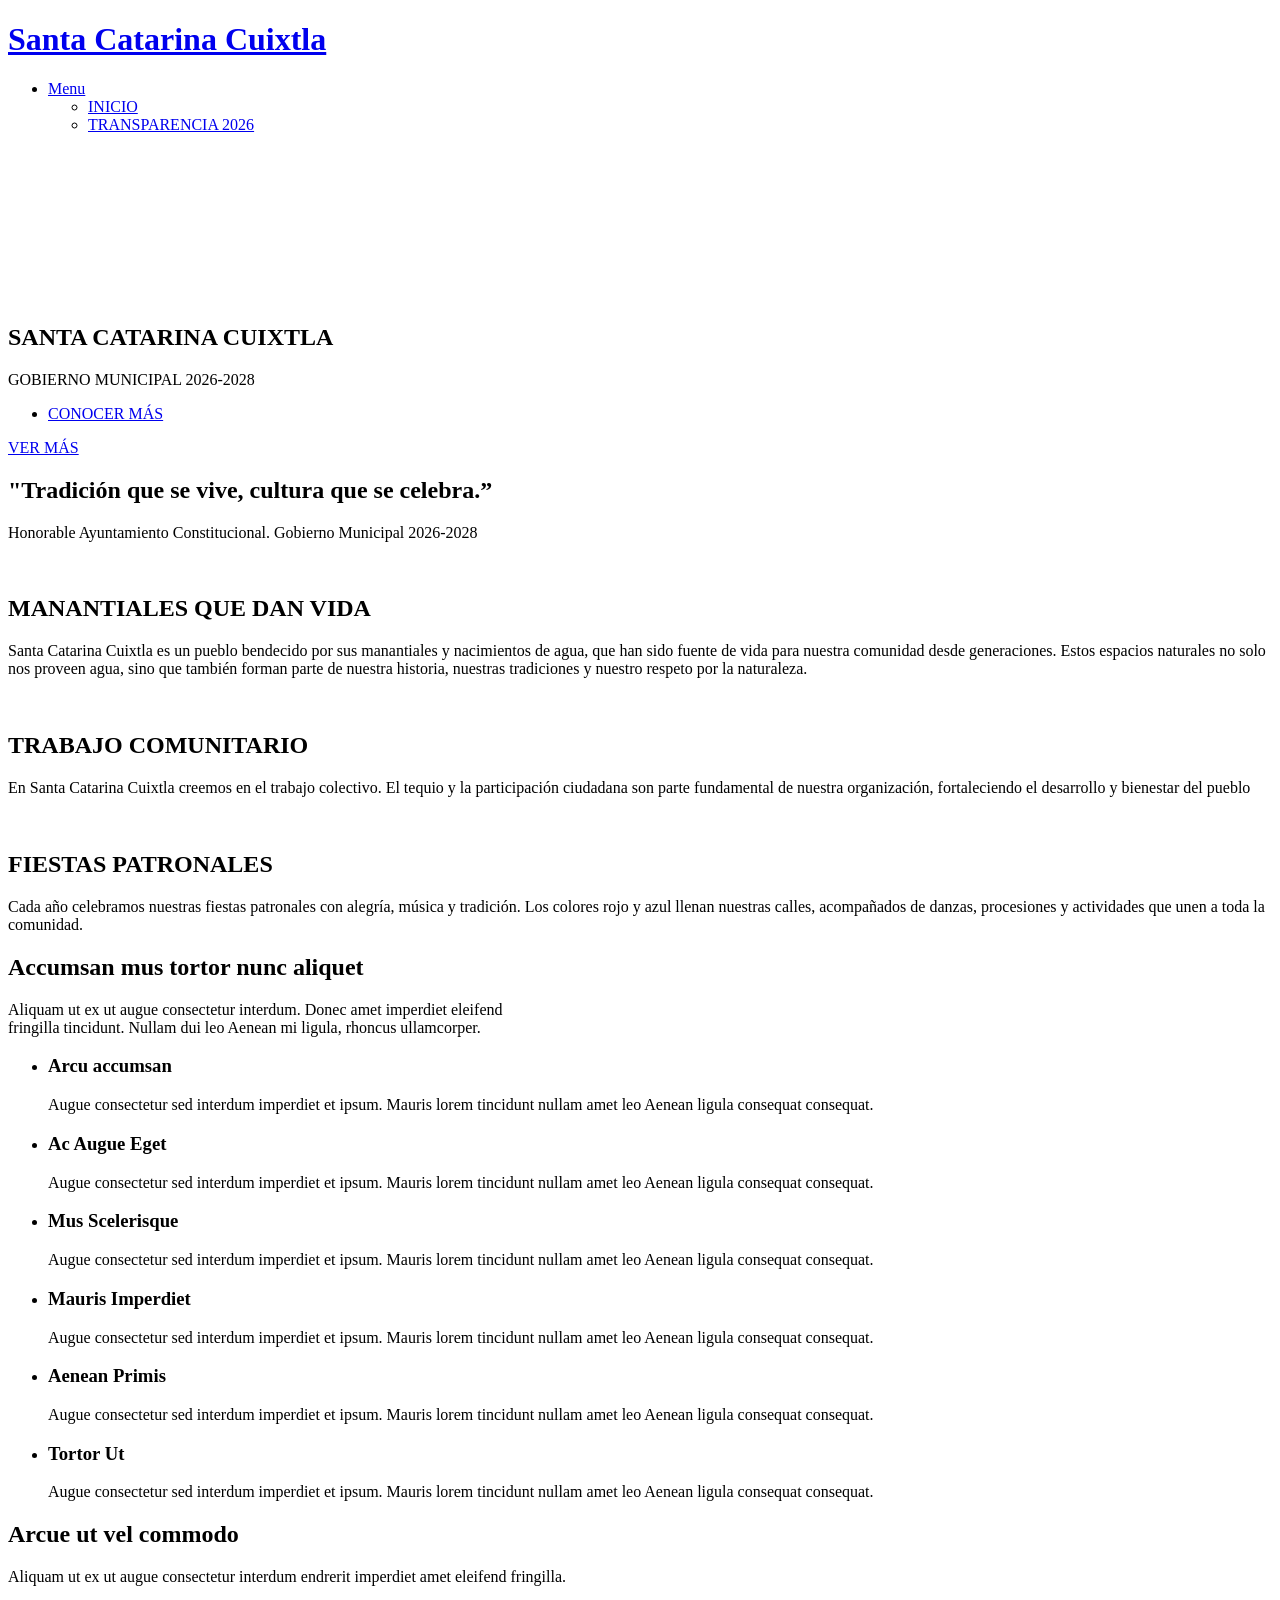
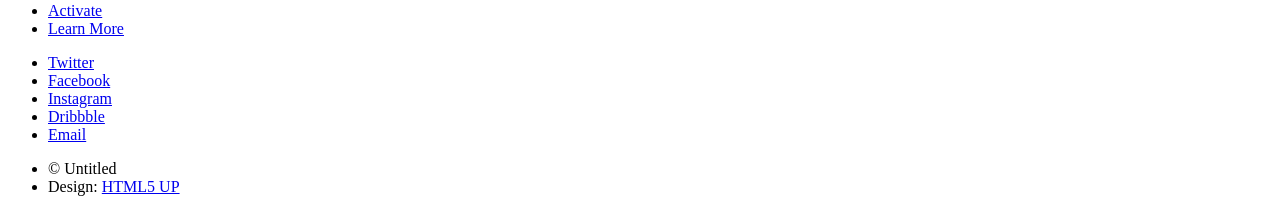
==== index.html @ d54abf78 "Add files via upload" ====
<!DOCTYPE HTML>

<html>
	<head>
		<title>Santa Catarina Cuixtla 2026-2028</title>
		<meta charset="utf-8" />
		<meta name="viewport" content="width=device-width, initial-scale=1, user-scalable=no" />
		<link rel="stylesheet" href="assets/css/main.css" />
		<noscript><link rel="stylesheet" href="assets/css/noscript.css" /></noscript>
	</head>
	<body class="landing is-preload">

		<!-- Page Wrapper -->
			<div id="page-wrapper">

				<!-- Header -->
					<header id="header" class="alt">
						<h1><a href="index.html">Santa Catarina Cuixtla</a></h1>
						<nav id="nav">
							<ul>
								<li class="special">
									<a href="#menu" class="menuToggle"><span>Menu</span></a>
									<div id="menu">
										<ul>
											<li><a href="index.html">INICIO</a></li>
											<li><a href="transparencia.html">TRANSPARENCIA 2026</a></li>
										
										</ul>
									</div>
								</li>
							</ul>
						</nav>
					</header>
<section id="banner">

  <video id="banner-video"
         autoplay
         muted
         loop
         playsinline
         preload="auto"
         poster="images/banner-poster.jpg">
    <source src="assets/video/video.mp4" type="video/mp4">
  </video>

  <div class="inner">
    <h2>SANTA CATARINA CUIXTLA</h2>
    <p>GOBIERNO MUNICIPAL 2026-2028</p>
    <ul class="actions special">
      <li><a href="#one" class="button primary">CONOCER MÁS</a></li>
    </ul>
  </div>

  <a href="#one" class="more scrolly">VER MÁS</a>
</section>

				<!-- One -->
					<section id="one" class="wrapper style1 special">
						<div class="inner">
							<header >
								<h2>"Tradición que se vive, cultura que se celebra.”</h2>
								<p>Honorable Ayuntamiento Constitucional. Gobierno Municipal 2026-2028</p>
							</header>
						
						</div>
					</section>

				<!-- Two -->
					<section id="two" class="wrapper alt style2">
						<section class="spotlight">
							<div class="image"><img src="images/pic01.jpg" alt="" /></div><div class="content">
								<h2>MANANTIALES QUE DAN VIDA</h2>
								<p>Santa Catarina Cuixtla es un pueblo bendecido por sus manantiales y nacimientos de agua,
que han sido fuente de vida para nuestra comunidad desde generaciones. 
Estos espacios naturales no solo nos proveen agua, sino que también forman parte de nuestra
historia, nuestras tradiciones y nuestro respeto por la naturaleza.

</p>
							</div>
						</section>
						<section class="spotlight">
							<div class="image"><img src="images/pic02.jpg" alt="" /></div><div class="content">
								
								
								<h2>TRABAJO COMUNITARIO</h2>
								<p>	En Santa Catarina Cuixtla creemos en el trabajo colectivo. 
					El tequio y la participación ciudadana son parte fundamental 
					de nuestra organización, fortaleciendo el desarrollo y bienestar del pueblo</p>
							</div>
						</section>
						<section class="spotlight">
							<div class="image"><img src="images/pic03.jpg" alt="" /></div><div class="content">
										<h2>FIESTAS PATRONALES</h2>
								<p> Cada año celebramos nuestras fiestas patronales con alegría, música y tradición. 
Los colores rojo y azul llenan nuestras calles, acompañados de danzas, 
procesiones y actividades que unen a toda la comunidad.</p>
							</div>							
								
							</div>
						</section>
					</section>

				<!-- Three -->
					<section id="three" class="wrapper style3 special">
						<div class="inner">
							<header class="major">
								<h2>Accumsan mus tortor nunc aliquet</h2>
								<p>Aliquam ut ex ut augue consectetur interdum. Donec amet imperdiet eleifend<br />
								fringilla tincidunt. Nullam dui leo Aenean mi ligula, rhoncus ullamcorper.</p>
							</header>
							<ul class="features">
								<li class="icon fa-paper-plane">
									<h3>Arcu accumsan</h3>
									<p>Augue consectetur sed interdum imperdiet et ipsum. Mauris lorem tincidunt nullam amet leo Aenean ligula consequat consequat.</p>
								</li>
								<li class="icon solid fa-laptop">
									<h3>Ac Augue Eget</h3>
									<p>Augue consectetur sed interdum imperdiet et ipsum. Mauris lorem tincidunt nullam amet leo Aenean ligula consequat consequat.</p>
								</li>
								<li class="icon solid fa-code">
									<h3>Mus Scelerisque</h3>
									<p>Augue consectetur sed interdum imperdiet et ipsum. Mauris lorem tincidunt nullam amet leo Aenean ligula consequat consequat.</p>
								</li>
								<li class="icon solid fa-headphones-alt">
									<h3>Mauris Imperdiet</h3>
									<p>Augue consectetur sed interdum imperdiet et ipsum. Mauris lorem tincidunt nullam amet leo Aenean ligula consequat consequat.</p>
								</li>
								<li class="icon fa-heart">
									<h3>Aenean Primis</h3>
									<p>Augue consectetur sed interdum imperdiet et ipsum. Mauris lorem tincidunt nullam amet leo Aenean ligula consequat consequat.</p>
								</li>
								<li class="icon fa-flag">
									<h3>Tortor Ut</h3>
									<p>Augue consectetur sed interdum imperdiet et ipsum. Mauris lorem tincidunt nullam amet leo Aenean ligula consequat consequat.</p>
								</li>
							</ul>
						</div>
					</section>

				<!-- CTA -->
					<section id="cta" class="wrapper style4">
						<div class="inner">
							<header>
								<h2>Arcue ut vel commodo</h2>
								<p>Aliquam ut ex ut augue consectetur interdum endrerit imperdiet amet eleifend fringilla.</p>
							</header>
							<ul class="actions stacked">
								<li><a href="#" class="button fit primary">Activate</a></li>
								<li><a href="#" class="button fit">Learn More</a></li>
							</ul>
						</div>
					</section>

				<!-- Footer -->
					<footer id="footer">
						<ul class="icons">
							<li><a href="#" class="icon brands fa-twitter"><span class="label">Twitter</span></a></li>
							<li><a href="#" class="icon brands fa-facebook-f"><span class="label">Facebook</span></a></li>
							<li><a href="#" class="icon brands fa-instagram"><span class="label">Instagram</span></a></li>
							<li><a href="#" class="icon brands fa-dribbble"><span class="label">Dribbble</span></a></li>
							<li><a href="#" class="icon solid fa-envelope"><span class="label">Email</span></a></li>
						</ul>
						<ul class="copyright">
							<li>&copy; Untitled</li><li>Design: <a href="http://html5up.net">HTML5 UP</a></li>
						</ul>
					</footer>

			</div>

		<!-- Scripts -->
			<script src="assets/js/jquery.min.js"></script>
			<script src="assets/js/jquery.scrollex.min.js"></script>
			<script src="assets/js/jquery.scrolly.min.js"></script>
			<script src="assets/js/browser.min.js"></script>
			<script src="assets/js/breakpoints.min.js"></script>
			<script src="assets/js/util.js"></script>
			<script src="assets/js/main.js"></script>
<script>
  window.addEventListener("load", function () {
    const v = document.getElementById("banner-video");
    if (!v) return;
    v.muted = true; // asegura autoplay
    const p = v.play();
    if (p && typeof p.catch === "function") p.catch(() => {});
  });
</script>
	</body>
</html>
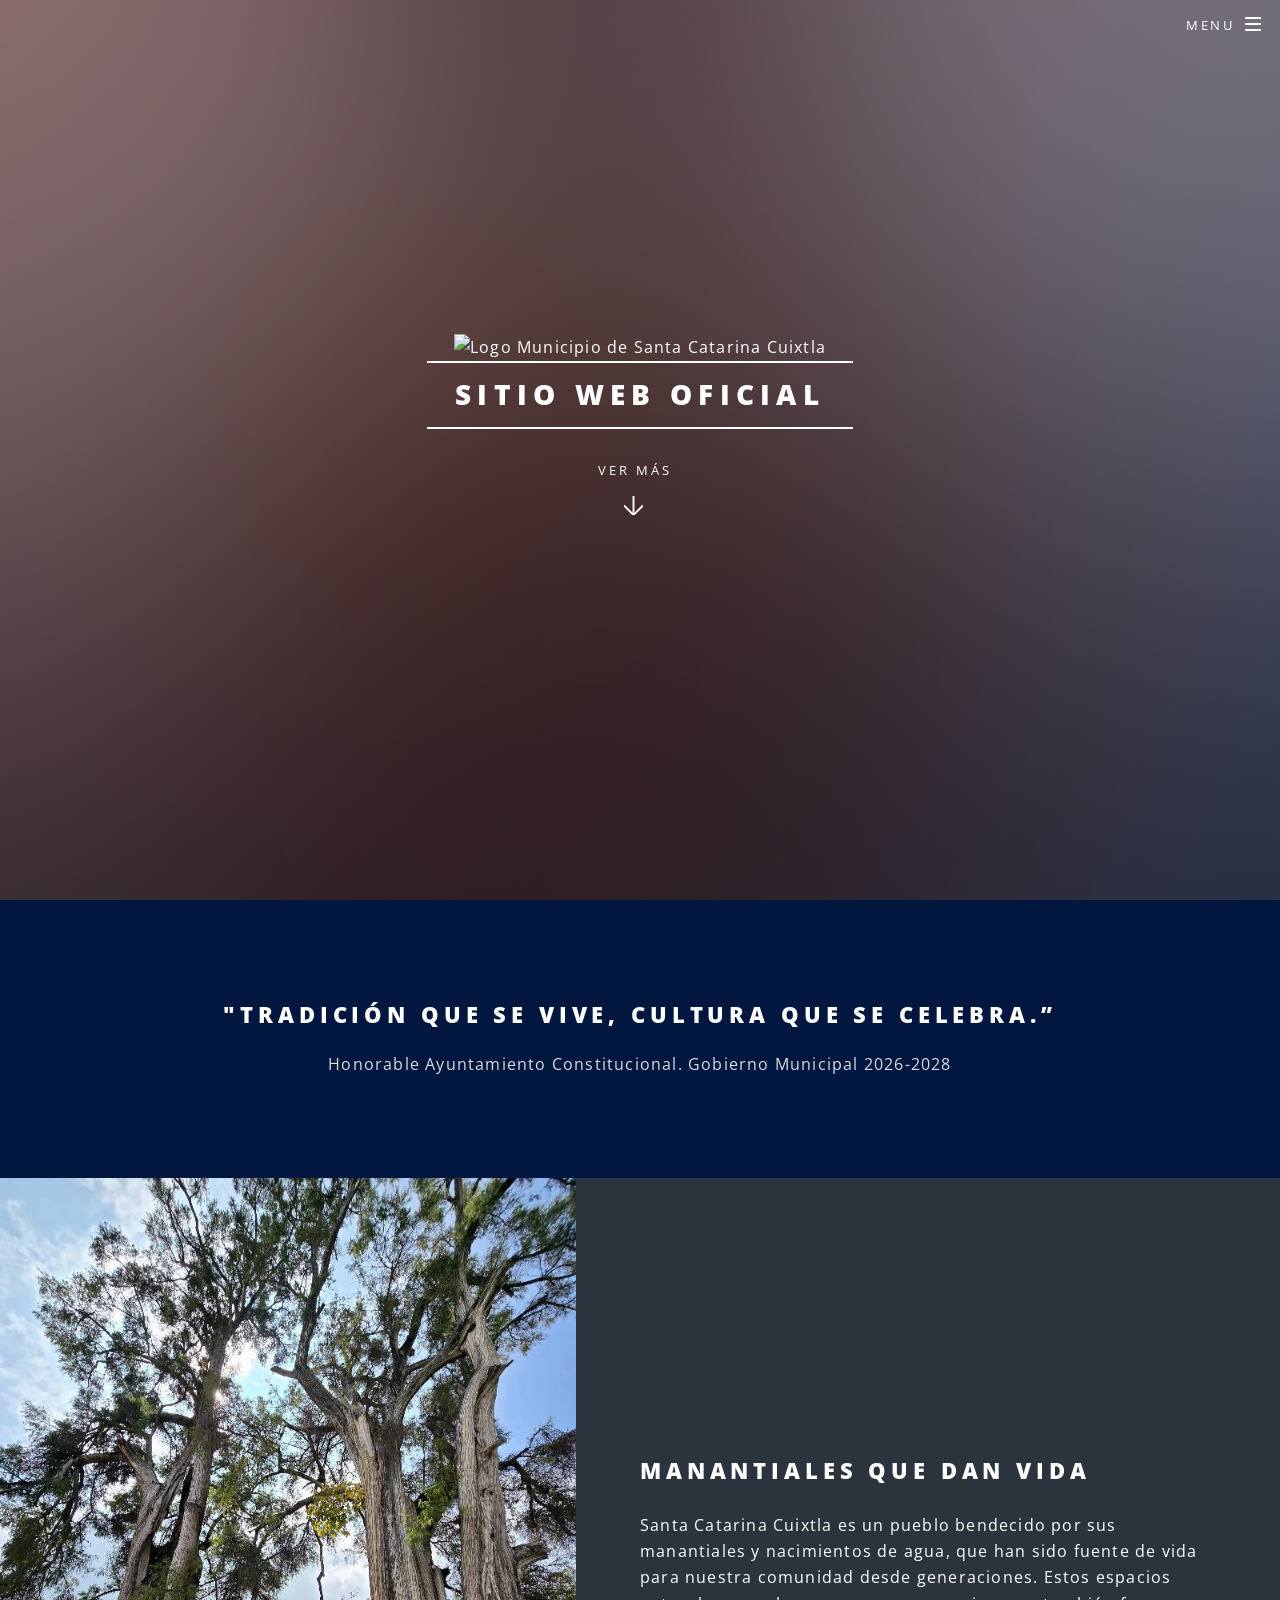
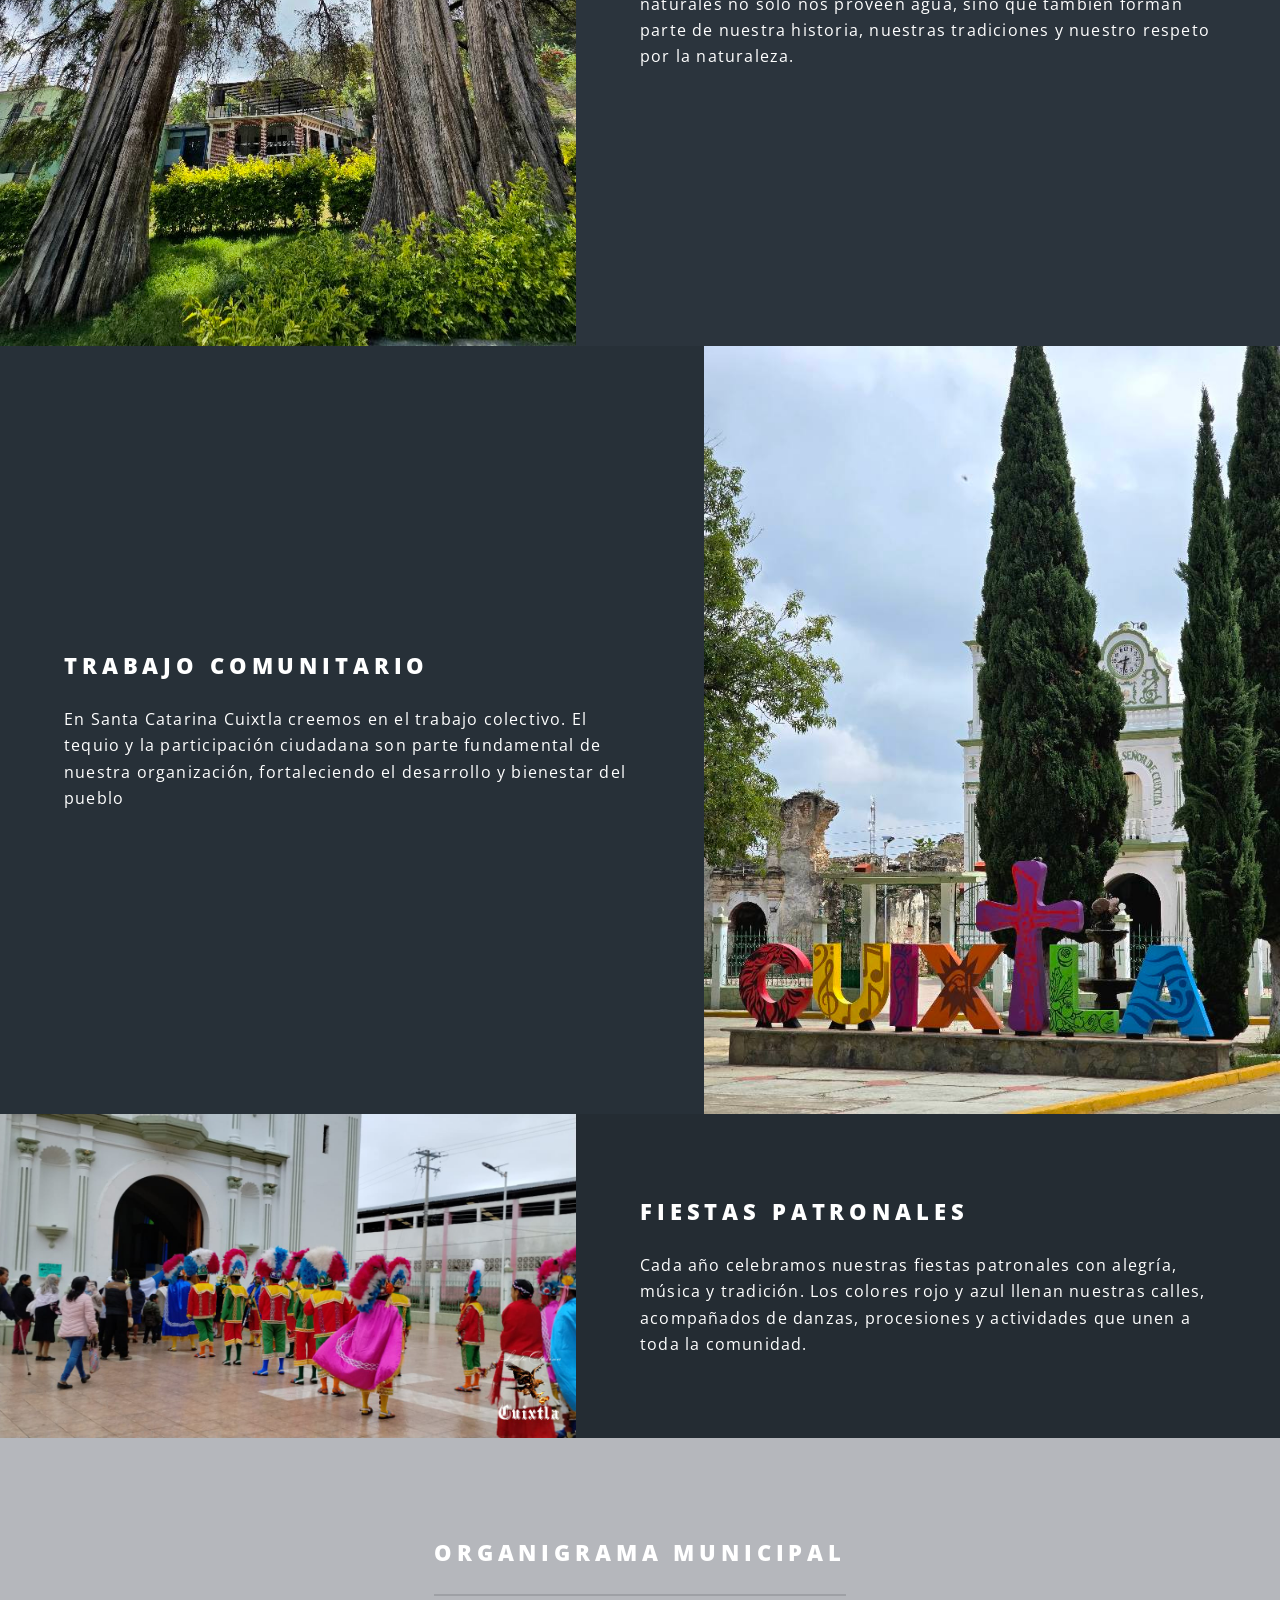
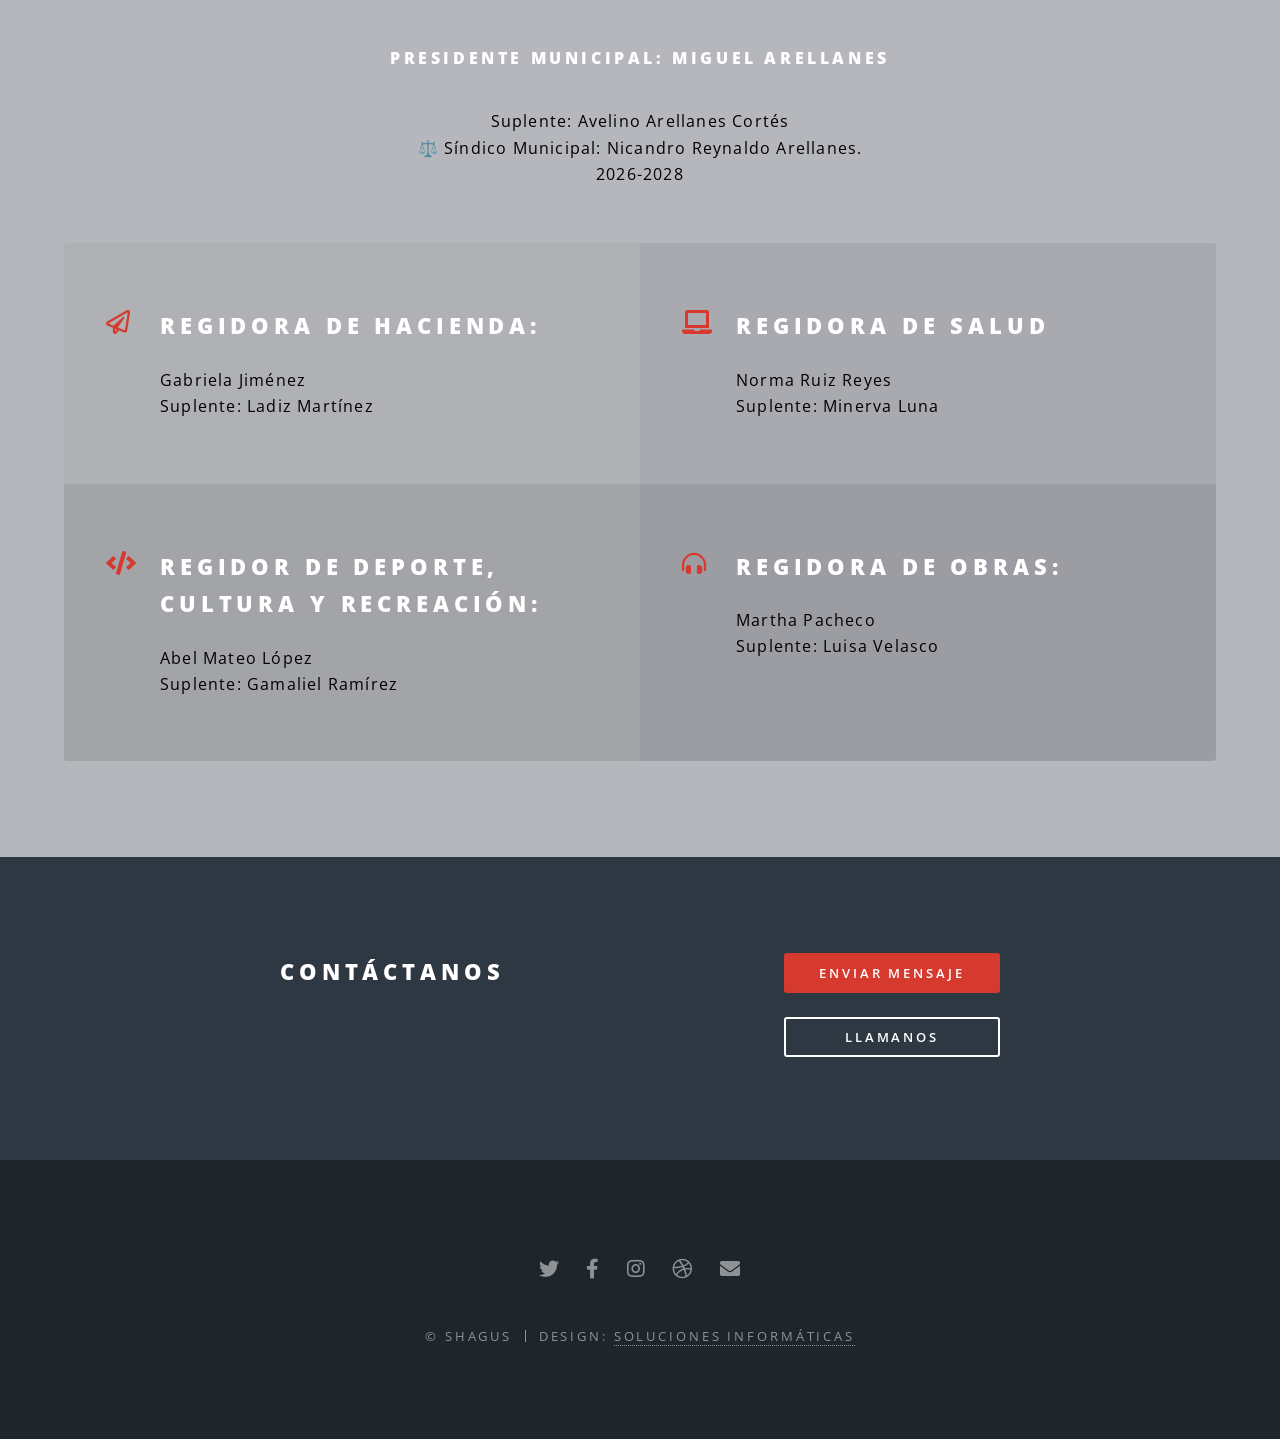
==== commit c030cfaa: "ultimate" ====
--- a/index.html
+++ b/index.html
@@ -43,13 +43,23 @@
     <source src="assets/video/video.mp4" type="video/mp4">
   </video>
 
-  <div class="inner">
-    <h2>SANTA CATARINA CUIXTLA</h2>
-    <p>GOBIERNO MUNICIPAL 2026-2028</p>
+<div class="inner">
+
+  <!-- LOGO -->
+  <div class="logo-container">
+    <img src="images/logopro.png" alt="Logo Municipio de Santa Catarina Cuixtla" class="logo-municipio">
+  </div>
+  <h2>SITIO WEB OFICIAL</h2>
+<!-- <h2>SANTA CATARINA CUIXTLA</h2>
+  <p>GOBIERNO MUNICIPAL 2026-2028</p>
     <ul class="actions special">
-      <li><a href="#one" class="button primary">CONOCER MÁS</a></li>
-    </ul>
-  </div>
+    <li><a href="#one" class="button primary">CONOCER MÁS</a></li>
+  </ul>
+-->
+ 
+
+
+</div>
 
   <a href="#one" class="more scrolly">VER MÁS</a>
 </section>
@@ -104,35 +114,40 @@
 					<section id="three" class="wrapper style3 special">
 						<div class="inner">
 							<header class="major">
-								<h2>Accumsan mus tortor nunc aliquet</h2>
-								<p>Aliquam ut ex ut augue consectetur interdum. Donec amet imperdiet eleifend<br />
-								fringilla tincidunt. Nullam dui leo Aenean mi ligula, rhoncus ullamcorper.</p>
+								<h2>ORGANIGRAMA MUNICIPAL</h2>
+							<p style="color: black;">
+						<h1>Presidente Municipal: Miguel Arellanes</h1>
+						<br>Suplente: Avelino Arellanes Cortés
+						<br>⚖️ Síndico Municipal: Nicandro Reynaldo Arellanes.
+						<br>2026-2028
+						</p>
 							</header>
 							<ul class="features">
 								<li class="icon fa-paper-plane">
-									<h3>Arcu accumsan</h3>
-									<p>Augue consectetur sed interdum imperdiet et ipsum. Mauris lorem tincidunt nullam amet leo Aenean ligula consequat consequat.</p>
+									<h2>Regidora de Hacienda:</h2>
+									<p> Gabriela Jiménez <br>
+										Suplente: Ladiz Martínez
+									</p>
 								</li>
 								<li class="icon solid fa-laptop">
-									<h3>Ac Augue Eget</h3>
-									<p>Augue consectetur sed interdum imperdiet et ipsum. Mauris lorem tincidunt nullam amet leo Aenean ligula consequat consequat.</p>
+									<h2>Regidora de Salud</h2>
+									<p>  Norma Ruiz Reyes<br>
+									 	 Suplente: Minerva Luna
+									</p>
 								</li>
 								<li class="icon solid fa-code">
-									<h3>Mus Scelerisque</h3>
-									<p>Augue consectetur sed interdum imperdiet et ipsum. Mauris lorem tincidunt nullam amet leo Aenean ligula consequat consequat.</p>
+									<h2>Regidor de Deporte, Cultura y Recreación:</h2>
+									<p> Abel Mateo López<br>
+										Suplente: Gamaliel Ramírez
+									</p>
 								</li>
 								<li class="icon solid fa-headphones-alt">
-									<h3>Mauris Imperdiet</h3>
-									<p>Augue consectetur sed interdum imperdiet et ipsum. Mauris lorem tincidunt nullam amet leo Aenean ligula consequat consequat.</p>
-								</li>
-								<li class="icon fa-heart">
-									<h3>Aenean Primis</h3>
-									<p>Augue consectetur sed interdum imperdiet et ipsum. Mauris lorem tincidunt nullam amet leo Aenean ligula consequat consequat.</p>
-								</li>
-								<li class="icon fa-flag">
-									<h3>Tortor Ut</h3>
-									<p>Augue consectetur sed interdum imperdiet et ipsum. Mauris lorem tincidunt nullam amet leo Aenean ligula consequat consequat.</p>
-								</li>
+									<h2> Regidora de Obras: </h2>
+									<p>Martha Pacheco<br>
+										Suplente: Luisa Velasco
+									</p>
+								</li>
+								
 							</ul>
 						</div>
 					</section>
@@ -141,12 +156,12 @@
 					<section id="cta" class="wrapper style4">
 						<div class="inner">
 							<header>
-								<h2>Arcue ut vel commodo</h2>
-								<p>Aliquam ut ex ut augue consectetur interdum endrerit imperdiet amet eleifend fringilla.</p>
+								<h2>CONTÁCTANOS</h2>
+							
 							</header>
 							<ul class="actions stacked">
-								<li><a href="#" class="button fit primary">Activate</a></li>
-								<li><a href="#" class="button fit">Learn More</a></li>
+								<li><a href="#" class="button fit primary">Enviar mensaje</a></li>
+								<li><a href="#" class="button fit">Llamanos</a></li>
 							</ul>
 						</div>
 					</section>
@@ -161,7 +176,7 @@
 							<li><a href="#" class="icon solid fa-envelope"><span class="label">Email</span></a></li>
 						</ul>
 						<ul class="copyright">
-							<li>&copy; Untitled</li><li>Design: <a href="http://html5up.net">HTML5 UP</a></li>
+							<li>&copy; SHAGUS</li><li>Design: <a href=""> Soluciones Informáticas</a></li>
 						</ul>
 					</footer>
 
--- a/assets/css/main.css
+++ b/assets/css/main.css
@@ -0,0 +1,4160 @@
+@import url(fontawesome-all.min.css);
+@import url("https://fonts.googleapis.com/css?family=Open+Sans:400,400italic,600,600italic,800,800italic");
+
+/*
+	Spectral by HTML5 UP
+	html5up.net | @ajlkn
+	Free for personal and commercial use under the CCA 3.0 license (html5up.net/license)
+*/
+
+html, body, div, span, applet, object,
+iframe, h1, h2, h3, h4, h5, h6, p, blockquote,
+pre, a, abbr, acronym, address, big, cite,
+code, del, dfn, em, img, ins, kbd, q, s, samp,
+small, strike, strong, sub, sup, tt, var, b,
+u, i, center, dl, dt, dd, ol, ul, li, fieldset,
+form, label, legend, table, caption, tbody,
+tfoot, thead, tr, th, td, article, aside,
+canvas, details, embed, figure, figcaption,
+footer, header, hgroup, menu, nav, output, ruby,
+section, summary, time, mark, audio, video {
+	margin: 0;
+	padding: 0;
+	border: 0;
+	font-size: 100%;
+	font: inherit;
+	vertical-align: baseline;}
+
+article, aside, details, figcaption, figure,
+footer, header, hgroup, menu, nav, section {
+	display: block;}
+
+body {
+	line-height: 1;
+}
+
+ol, ul {
+	list-style: none;
+}
+
+blockquote, q {
+	quotes: none;
+}
+
+	blockquote:before, blockquote:after, q:before, q:after {
+		content: '';
+		content: none;
+	}
+
+table {
+	border-collapse: collapse;
+	border-spacing: 0;
+}
+
+body {
+	-webkit-text-size-adjust: none;
+}
+
+mark {
+	background-color: transparent;
+	color: inherit;
+}
+
+input::-moz-focus-inner {
+	border: 0;
+	padding: 0;
+}
+
+input, select, textarea {
+	-moz-appearance: none;
+	-webkit-appearance: none;
+	-ms-appearance: none;
+	appearance: none;
+}
+
+/* Basic */
+
+	@-ms-viewport {
+		width: device-width;
+	}
+
+	html {
+		box-sizing: border-box;
+	}
+
+	*, *:before, *:after {
+		box-sizing: inherit;
+	}
+
+	body {
+		background: #2e3842;
+	}
+
+		body.is-preload *, body.is-preload *:before, body.is-preload *:after {
+			-moz-animation: none !important;
+			-webkit-animation: none !important;
+			-ms-animation: none !important;
+			animation: none !important;
+			-moz-transition: none !important;
+			-webkit-transition: none !important;
+			-ms-transition: none !important;
+			transition: none !important;
+		}
+
+	body, input, select, textarea {
+		color: #fff;
+		font-family: "Open Sans", Helvetica, sans-serif;
+		font-size: 15pt;
+		font-weight: 400;
+		letter-spacing: 0.075em;
+		line-height: 1.65em;
+	}
+
+		@media screen and (max-width: 1680px) {
+
+			body, input, select, textarea {
+				font-size: 13pt;
+			}
+
+		}
+
+		@media screen and (max-width: 1280px) {
+
+			body, input, select, textarea {
+				font-size: 12pt;
+			}
+
+		}
+
+		@media screen and (max-width: 736px) {
+
+			body, input, select, textarea {
+				font-size: 11pt;
+				letter-spacing: 0.0375em;
+			}
+
+		}
+
+	a {
+		-moz-transition: color 0.2s ease, border-bottom-color 0.2s ease;
+		-webkit-transition: color 0.2s ease, border-bottom-color 0.2s ease;
+		-ms-transition: color 0.2s ease, border-bottom-color 0.2s ease;
+		transition: color 0.2s ease, border-bottom-color 0.2s ease;
+		border-bottom: dotted 1px;
+		color: inherit;
+		text-decoration: none;
+	}
+
+		a:hover {
+			border-bottom-color: transparent;
+		}
+
+	strong, b {
+		color: #fff;
+		font-weight: 600;
+	}
+
+	em, i {
+		font-style: italic;
+	}
+
+	p {
+		margin: 0 0 2em 0;
+	}
+
+	h1, h2, h3, h4, h5, h6 {
+		color: #fff;
+		font-weight: 800;
+		letter-spacing: 0.225em;
+		line-height: 1em;
+		margin: 0 0 1em 0;
+		text-transform: uppercase;
+	}
+
+		h1 a, h2 a, h3 a, h4 a, h5 a, h6 a {
+			color: inherit;
+			text-decoration: none;
+		}
+
+	h2 {
+		font-size: 1.35em;
+		line-height: 1.75em;
+	}
+
+		@media screen and (max-width: 736px) {
+
+			h2 {
+				font-size: 1.1em;
+				line-height: 1.65em;
+			}
+
+		}
+
+	h3 {
+		font-size: 1.15em;
+		line-height: 1.75em;
+	}
+
+		@media screen and (max-width: 736px) {
+
+			h3 {
+				font-size: 1em;
+				line-height: 1.65em;
+			}
+
+		}
+
+	h4 {
+		font-size: 1em;
+		line-height: 1.5em;
+	}
+
+	h5 {
+		font-size: 0.8em;
+		line-height: 1.5em;
+	}
+
+	h6 {
+		font-size: 0.7em;
+		line-height: 1.5em;
+	}
+
+	sub {
+		font-size: 0.8em;
+		position: relative;
+		top: 0.5em;
+	}
+
+	sup {
+		font-size: 0.8em;
+		position: relative;
+		top: -0.5em;
+	}
+
+	hr {
+		border: 0;
+		border-bottom: solid 2px #fff;
+		margin: 3em 0;
+	}
+
+		hr.major {
+			margin: 4.5em 0;
+		}
+
+	blockquote {
+		border-left: solid 4px #fff;
+		font-style: italic;
+		margin: 0 0 2em 0;
+		padding: 0.5em 0 0.5em 2em;
+	}
+
+	code {
+		background: rgba(144, 144, 144, 0.25);
+		border-radius: 3px;
+		font-family: "Courier New", monospace;
+		font-size: 0.9em;
+		letter-spacing: 0;
+		margin: 0 0.25em;
+		padding: 0.25em 0.65em;
+	}
+
+	pre {
+		-webkit-overflow-scrolling: touch;
+		font-family: "Courier New", monospace;
+		font-size: 0.9em;
+		margin: 0 0 2em 0;
+	}
+
+		pre code {
+			display: block;
+			line-height: 1.75em;
+			padding: 1em 1.5em;
+			overflow-x: auto;
+		}
+
+	.align-left {
+		text-align: left;
+	}
+
+	.align-center {
+		text-align: center;
+	}
+
+	.align-right {
+		text-align: right;
+	}
+
+/* Row */
+
+	.row {
+		display: flex;
+		flex-wrap: wrap;
+		box-sizing: border-box;
+		align-items: stretch;
+	}
+
+		.row > * {
+			box-sizing: border-box;
+		}
+
+		.row.gtr-uniform > * > :last-child {
+			margin-bottom: 0;
+		}
+
+		.row.aln-left {
+			justify-content: flex-start;
+		}
+
+		.row.aln-center {
+			justify-content: center;
+		}
+
+		.row.aln-right {
+			justify-content: flex-end;
+		}
+
+		.row.aln-top {
+			align-items: flex-start;
+		}
+
+		.row.aln-middle {
+			align-items: center;
+		}
+
+		.row.aln-bottom {
+			align-items: flex-end;
+		}
+
+		.row > .imp {
+			order: -1;
+		}
+
+		.row > .col-1 {
+			width: 8.33333%;
+		}
+
+		.row > .off-1 {
+			margin-left: 8.33333%;
+		}
+
+		.row > .col-2 {
+			width: 16.66667%;
+		}
+
+		.row > .off-2 {
+			margin-left: 16.66667%;
+		}
+
+		.row > .col-3 {
+			width: 25%;
+		}
+
+		.row > .off-3 {
+			margin-left: 25%;
+		}
+
+		.row > .col-4 {
+			width: 33.33333%;
+		}
+
+		.row > .off-4 {
+			margin-left: 33.33333%;
+		}
+
+		.row > .col-5 {
+			width: 41.66667%;
+		}
+
+		.row > .off-5 {
+			margin-left: 41.66667%;
+		}
+
+		.row > .col-6 {
+			width: 50%;
+		}
+
+		.row > .off-6 {
+			margin-left: 50%;
+		}
+
+		.row > .col-7 {
+			width: 58.33333%;
+		}
+
+		.row > .off-7 {
+			margin-left: 58.33333%;
+		}
+
+		.row > .col-8 {
+			width: 66.66667%;
+		}
+
+		.row > .off-8 {
+			margin-left: 66.66667%;
+		}
+
+		.row > .col-9 {
+			width: 75%;
+		}
+
+		.row > .off-9 {
+			margin-left: 75%;
+		}
+
+		.row > .col-10 {
+			width: 83.33333%;
+		}
+
+		.row > .off-10 {
+			margin-left: 83.33333%;
+		}
+
+		.row > .col-11 {
+			width: 91.66667%;
+		}
+
+		.row > .off-11 {
+			margin-left: 91.66667%;
+		}
+
+		.row > .col-12 {
+			width: 100%;
+		}
+
+		.row > .off-12 {
+			margin-left: 100%;
+		}
+
+		.row.gtr-0 {
+			margin-top: 0;
+			margin-left: 0em;
+		}
+
+			.row.gtr-0 > * {
+				padding: 0 0 0 0em;
+			}
+
+			.row.gtr-0.gtr-uniform {
+				margin-top: 0em;
+			}
+
+				.row.gtr-0.gtr-uniform > * {
+					padding-top: 0em;
+				}
+
+		.row.gtr-25 {
+			margin-top: 0;
+			margin-left: -0.375em;
+		}
+
+			.row.gtr-25 > * {
+				padding: 0 0 0 0.375em;
+			}
+
+			.row.gtr-25.gtr-uniform {
+				margin-top: -0.375em;
+			}
+
+				.row.gtr-25.gtr-uniform > * {
+					padding-top: 0.375em;
+				}
+
+		.row.gtr-50 {
+			margin-top: 0;
+			margin-left: -0.75em;
+		}
+
+			.row.gtr-50 > * {
+				padding: 0 0 0 0.75em;
+			}
+
+			.row.gtr-50.gtr-uniform {
+				margin-top: -0.75em;
+			}
+
+				.row.gtr-50.gtr-uniform > * {
+					padding-top: 0.75em;
+				}
+
+		.row {
+			margin-top: 0;
+			margin-left: -1.5em;
+		}
+
+			.row > * {
+				padding: 0 0 0 1.5em;
+			}
+
+			.row.gtr-uniform {
+				margin-top: -1.5em;
+			}
+
+				.row.gtr-uniform > * {
+					padding-top: 1.5em;
+				}
+
+		.row.gtr-150 {
+			margin-top: 0;
+			margin-left: -2.25em;
+		}
+
+			.row.gtr-150 > * {
+				padding: 0 0 0 2.25em;
+			}
+
+			.row.gtr-150.gtr-uniform {
+				margin-top: -2.25em;
+			}
+
+				.row.gtr-150.gtr-uniform > * {
+					padding-top: 2.25em;
+				}
+
+		.row.gtr-200 {
+			margin-top: 0;
+			margin-left: -3em;
+		}
+
+			.row.gtr-200 > * {
+				padding: 0 0 0 3em;
+			}
+
+			.row.gtr-200.gtr-uniform {
+				margin-top: -3em;
+			}
+
+				.row.gtr-200.gtr-uniform > * {
+					padding-top: 3em;
+				}
+
+		@media screen and (max-width: 1680px) {
+
+			.row {
+				display: flex;
+				flex-wrap: wrap;
+				box-sizing: border-box;
+				align-items: stretch;
+			}
+
+				.row > * {
+					box-sizing: border-box;
+				}
+
+				.row.gtr-uniform > * > :last-child {
+					margin-bottom: 0;
+				}
+
+				.row.aln-left {
+					justify-content: flex-start;
+				}
+
+				.row.aln-center {
+					justify-content: center;
+				}
+
+				.row.aln-right {
+					justify-content: flex-end;
+				}
+
+				.row.aln-top {
+					align-items: flex-start;
+				}
+
+				.row.aln-middle {
+					align-items: center;
+				}
+
+				.row.aln-bottom {
+					align-items: flex-end;
+				}
+
+				.row > .imp-xlarge {
+					order: -1;
+				}
+
+				.row > .col-1-xlarge {
+					width: 8.33333%;
+				}
+
+				.row > .off-1-xlarge {
+					margin-left: 8.33333%;
+				}
+
+				.row > .col-2-xlarge {
+					width: 16.66667%;
+				}
+
+				.row > .off-2-xlarge {
+					margin-left: 16.66667%;
+				}
+
+				.row > .col-3-xlarge {
+					width: 25%;
+				}
+
+				.row > .off-3-xlarge {
+					margin-left: 25%;
+				}
+
+				.row > .col-4-xlarge {
+					width: 33.33333%;
+				}
+
+				.row > .off-4-xlarge {
+					margin-left: 33.33333%;
+				}
+
+				.row > .col-5-xlarge {
+					width: 41.66667%;
+				}
+
+				.row > .off-5-xlarge {
+					margin-left: 41.66667%;
+				}
+
+				.row > .col-6-xlarge {
+					width: 50%;
+				}
+
+				.row > .off-6-xlarge {
+					margin-left: 50%;
+				}
+
+				.row > .col-7-xlarge {
+					width: 58.33333%;
+				}
+
+				.row > .off-7-xlarge {
+					margin-left: 58.33333%;
+				}
+
+				.row > .col-8-xlarge {
+					width: 66.66667%;
+				}
+
+				.row > .off-8-xlarge {
+					margin-left: 66.66667%;
+				}
+
+				.row > .col-9-xlarge {
+					width: 75%;
+				}
+
+				.row > .off-9-xlarge {
+					margin-left: 75%;
+				}
+
+				.row > .col-10-xlarge {
+					width: 83.33333%;
+				}
+
+				.row > .off-10-xlarge {
+					margin-left: 83.33333%;
+				}
+
+				.row > .col-11-xlarge {
+					width: 91.66667%;
+				}
+
+				.row > .off-11-xlarge {
+					margin-left: 91.66667%;
+				}
+
+				.row > .col-12-xlarge {
+					width: 100%;
+				}
+
+				.row > .off-12-xlarge {
+					margin-left: 100%;
+				}
+
+				.row.gtr-0 {
+					margin-top: 0;
+					margin-left: 0em;
+				}
+
+					.row.gtr-0 > * {
+						padding: 0 0 0 0em;
+					}
+
+					.row.gtr-0.gtr-uniform {
+						margin-top: 0em;
+					}
+
+						.row.gtr-0.gtr-uniform > * {
+							padding-top: 0em;
+						}
+
+				.row.gtr-25 {
+					margin-top: 0;
+					margin-left: -0.375em;
+				}
+
+					.row.gtr-25 > * {
+						padding: 0 0 0 0.375em;
+					}
+
+					.row.gtr-25.gtr-uniform {
+						margin-top: -0.375em;
+					}
+
+						.row.gtr-25.gtr-uniform > * {
+							padding-top: 0.375em;
+						}
+
+				.row.gtr-50 {
+					margin-top: 0;
+					margin-left: -0.75em;
+				}
+
+					.row.gtr-50 > * {
+						padding: 0 0 0 0.75em;
+					}
+
+					.row.gtr-50.gtr-uniform {
+						margin-top: -0.75em;
+					}
+
+						.row.gtr-50.gtr-uniform > * {
+							padding-top: 0.75em;
+						}
+
+				.row {
+					margin-top: 0;
+					margin-left: -1.5em;
+				}
+
+					.row > * {
+						padding: 0 0 0 1.5em;
+					}
+
+					.row.gtr-uniform {
+						margin-top: -1.5em;
+					}
+
+						.row.gtr-uniform > * {
+							padding-top: 1.5em;
+						}
+
+				.row.gtr-150 {
+					margin-top: 0;
+					margin-left: -2.25em;
+				}
+
+					.row.gtr-150 > * {
+						padding: 0 0 0 2.25em;
+					}
+
+					.row.gtr-150.gtr-uniform {
+						margin-top: -2.25em;
+					}
+
+						.row.gtr-150.gtr-uniform > * {
+							padding-top: 2.25em;
+						}
+
+				.row.gtr-200 {
+					margin-top: 0;
+					margin-left: -3em;
+				}
+
+					.row.gtr-200 > * {
+						padding: 0 0 0 3em;
+					}
+
+					.row.gtr-200.gtr-uniform {
+						margin-top: -3em;
+					}
+
+						.row.gtr-200.gtr-uniform > * {
+							padding-top: 3em;
+						}
+
+		}
+
+		@media screen and (max-width: 1280px) {
+
+			.row {
+				display: flex;
+				flex-wrap: wrap;
+				box-sizing: border-box;
+				align-items: stretch;
+			}
+
+				.row > * {
+					box-sizing: border-box;
+				}
+
+				.row.gtr-uniform > * > :last-child {
+					margin-bottom: 0;
+				}
+
+				.row.aln-left {
+					justify-content: flex-start;
+				}
+
+				.row.aln-center {
+					justify-content: center;
+				}
+
+				.row.aln-right {
+					justify-content: flex-end;
+				}
+
+				.row.aln-top {
+					align-items: flex-start;
+				}
+
+				.row.aln-middle {
+					align-items: center;
+				}
+
+				.row.aln-bottom {
+					align-items: flex-end;
+				}
+
+				.row > .imp-large {
+					order: -1;
+				}
+
+				.row > .col-1-large {
+					width: 8.33333%;
+				}
+
+				.row > .off-1-large {
+					margin-left: 8.33333%;
+				}
+
+				.row > .col-2-large {
+					width: 16.66667%;
+				}
+
+				.row > .off-2-large {
+					margin-left: 16.66667%;
+				}
+
+				.row > .col-3-large {
+					width: 25%;
+				}
+
+				.row > .off-3-large {
+					margin-left: 25%;
+				}
+
+				.row > .col-4-large {
+					width: 33.33333%;
+				}
+
+				.row > .off-4-large {
+					margin-left: 33.33333%;
+				}
+
+				.row > .col-5-large {
+					width: 41.66667%;
+				}
+
+				.row > .off-5-large {
+					margin-left: 41.66667%;
+				}
+
+				.row > .col-6-large {
+					width: 50%;
+				}
+
+				.row > .off-6-large {
+					margin-left: 50%;
+				}
+
+				.row > .col-7-large {
+					width: 58.33333%;
+				}
+
+				.row > .off-7-large {
+					margin-left: 58.33333%;
+				}
+
+				.row > .col-8-large {
+					width: 66.66667%;
+				}
+
+				.row > .off-8-large {
+					margin-left: 66.66667%;
+				}
+
+				.row > .col-9-large {
+					width: 75%;
+				}
+
+				.row > .off-9-large {
+					margin-left: 75%;
+				}
+
+				.row > .col-10-large {
+					width: 83.33333%;
+				}
+
+				.row > .off-10-large {
+					margin-left: 83.33333%;
+				}
+
+				.row > .col-11-large {
+					width: 91.66667%;
+				}
+
+				.row > .off-11-large {
+					margin-left: 91.66667%;
+				}
+
+				.row > .col-12-large {
+					width: 100%;
+				}
+
+				.row > .off-12-large {
+					margin-left: 100%;
+				}
+
+				.row.gtr-0 {
+					margin-top: 0;
+					margin-left: 0em;
+				}
+
+					.row.gtr-0 > * {
+						padding: 0 0 0 0em;
+					}
+
+					.row.gtr-0.gtr-uniform {
+						margin-top: 0em;
+					}
+
+						.row.gtr-0.gtr-uniform > * {
+							padding-top: 0em;
+						}
+
+				.row.gtr-25 {
+					margin-top: 0;
+					margin-left: -0.375em;
+				}
+
+					.row.gtr-25 > * {
+						padding: 0 0 0 0.375em;
+					}
+
+					.row.gtr-25.gtr-uniform {
+						margin-top: -0.375em;
+					}
+
+						.row.gtr-25.gtr-uniform > * {
+							padding-top: 0.375em;
+						}
+
+				.row.gtr-50 {
+					margin-top: 0;
+					margin-left: -0.75em;
+				}
+
+					.row.gtr-50 > * {
+						padding: 0 0 0 0.75em;
+					}
+
+					.row.gtr-50.gtr-uniform {
+						margin-top: -0.75em;
+					}
+
+						.row.gtr-50.gtr-uniform > * {
+							padding-top: 0.75em;
+						}
+
+				.row {
+					margin-top: 0;
+					margin-left: -1.5em;
+				}
+
+					.row > * {
+						padding: 0 0 0 1.5em;
+					}
+
+					.row.gtr-uniform {
+						margin-top: -1.5em;
+					}
+
+						.row.gtr-uniform > * {
+							padding-top: 1.5em;
+						}
+
+				.row.gtr-150 {
+					margin-top: 0;
+					margin-left: -2.25em;
+				}
+
+					.row.gtr-150 > * {
+						padding: 0 0 0 2.25em;
+					}
+
+					.row.gtr-150.gtr-uniform {
+						margin-top: -2.25em;
+					}
+
+						.row.gtr-150.gtr-uniform > * {
+							padding-top: 2.25em;
+						}
+
+				.row.gtr-200 {
+					margin-top: 0;
+					margin-left: -3em;
+				}
+
+					.row.gtr-200 > * {
+						padding: 0 0 0 3em;
+					}
+
+					.row.gtr-200.gtr-uniform {
+						margin-top: -3em;
+					}
+
+						.row.gtr-200.gtr-uniform > * {
+							padding-top: 3em;
+						}
+
+		}
+
+		@media screen and (max-width: 980px) {
+
+			.row {
+				display: flex;
+				flex-wrap: wrap;
+				box-sizing: border-box;
+				align-items: stretch;
+			}
+
+				.row > * {
+					box-sizing: border-box;
+				}
+
+				.row.gtr-uniform > * > :last-child {
+					margin-bottom: 0;
+				}
+
+				.row.aln-left {
+					justify-content: flex-start;
+				}
+
+				.row.aln-center {
+					justify-content: center;
+				}
+
+				.row.aln-right {
+					justify-content: flex-end;
+				}
+
+				.row.aln-top {
+					align-items: flex-start;
+				}
+
+				.row.aln-middle {
+					align-items: center;
+				}
+
+				.row.aln-bottom {
+					align-items: flex-end;
+				}
+
+				.row > .imp-medium {
+					order: -1;
+				}
+
+				.row > .col-1-medium {
+					width: 8.33333%;
+				}
+
+				.row > .off-1-medium {
+					margin-left: 8.33333%;
+				}
+
+				.row > .col-2-medium {
+					width: 16.66667%;
+				}
+
+				.row > .off-2-medium {
+					margin-left: 16.66667%;
+				}
+
+				.row > .col-3-medium {
+					width: 25%;
+				}
+
+				.row > .off-3-medium {
+					margin-left: 25%;
+				}
+
+				.row > .col-4-medium {
+					width: 33.33333%;
+				}
+
+				.row > .off-4-medium {
+					margin-left: 33.33333%;
+				}
+
+				.row > .col-5-medium {
+					width: 41.66667%;
+				}
+
+				.row > .off-5-medium {
+					margin-left: 41.66667%;
+				}
+
+				.row > .col-6-medium {
+					width: 50%;
+				}
+
+				.row > .off-6-medium {
+					margin-left: 50%;
+				}
+
+				.row > .col-7-medium {
+					width: 58.33333%;
+				}
+
+				.row > .off-7-medium {
+					margin-left: 58.33333%;
+				}
+
+				.row > .col-8-medium {
+					width: 66.66667%;
+				}
+
+				.row > .off-8-medium {
+					margin-left: 66.66667%;
+				}
+
+				.row > .col-9-medium {
+					width: 75%;
+				}
+
+				.row > .off-9-medium {
+					margin-left: 75%;
+				}
+
+				.row > .col-10-medium {
+					width: 83.33333%;
+				}
+
+				.row > .off-10-medium {
+					margin-left: 83.33333%;
+				}
+
+				.row > .col-11-medium {
+					width: 91.66667%;
+				}
+
+				.row > .off-11-medium {
+					margin-left: 91.66667%;
+				}
+
+				.row > .col-12-medium {
+					width: 100%;
+				}
+
+				.row > .off-12-medium {
+					margin-left: 100%;
+				}
+
+				.row.gtr-0 {
+					margin-top: 0;
+					margin-left: 0em;
+				}
+
+					.row.gtr-0 > * {
+						padding: 0 0 0 0em;
+					}
+
+					.row.gtr-0.gtr-uniform {
+						margin-top: 0em;
+					}
+
+						.row.gtr-0.gtr-uniform > * {
+							padding-top: 0em;
+						}
+
+				.row.gtr-25 {
+					margin-top: 0;
+					margin-left: -0.375em;
+				}
+
+					.row.gtr-25 > * {
+						padding: 0 0 0 0.375em;
+					}
+
+					.row.gtr-25.gtr-uniform {
+						margin-top: -0.375em;
+					}
+
+						.row.gtr-25.gtr-uniform > * {
+							padding-top: 0.375em;
+						}
+
+				.row.gtr-50 {
+					margin-top: 0;
+					margin-left: -0.75em;
+				}
+
+					.row.gtr-50 > * {
+						padding: 0 0 0 0.75em;
+					}
+
+					.row.gtr-50.gtr-uniform {
+						margin-top: -0.75em;
+					}
+
+						.row.gtr-50.gtr-uniform > * {
+							padding-top: 0.75em;
+						}
+
+				.row {
+					margin-top: 0;
+					margin-left: -1.5em;
+				}
+
+					.row > * {
+						padding: 0 0 0 1.5em;
+					}
+
+					.row.gtr-uniform {
+						margin-top: -1.5em;
+					}
+
+						.row.gtr-uniform > * {
+							padding-top: 1.5em;
+						}
+
+				.row.gtr-150 {
+					margin-top: 0;
+					margin-left: -2.25em;
+				}
+
+					.row.gtr-150 > * {
+						padding: 0 0 0 2.25em;
+					}
+
+					.row.gtr-150.gtr-uniform {
+						margin-top: -2.25em;
+					}
+
+						.row.gtr-150.gtr-uniform > * {
+							padding-top: 2.25em;
+						}
+
+				.row.gtr-200 {
+					margin-top: 0;
+					margin-left: -3em;
+				}
+
+					.row.gtr-200 > * {
+						padding: 0 0 0 3em;
+					}
+
+					.row.gtr-200.gtr-uniform {
+						margin-top: -3em;
+					}
+
+						.row.gtr-200.gtr-uniform > * {
+							padding-top: 3em;
+						}
+
+		}
+
+		@media screen and (max-width: 736px) {
+
+			.row {
+				display: flex;
+				flex-wrap: wrap;
+				box-sizing: border-box;
+				align-items: stretch;
+			}
+
+				.row > * {
+					box-sizing: border-box;
+				}
+
+				.row.gtr-uniform > * > :last-child {
+					margin-bottom: 0;
+				}
+
+				.row.aln-left {
+					justify-content: flex-start;
+				}
+
+				.row.aln-center {
+					justify-content: center;
+				}
+
+				.row.aln-right {
+					justify-content: flex-end;
+				}
+
+				.row.aln-top {
+					align-items: flex-start;
+				}
+
+				.row.aln-middle {
+					align-items: center;
+				}
+
+				.row.aln-bottom {
+					align-items: flex-end;
+				}
+
+				.row > .imp-small {
+					order: -1;
+				}
+
+				.row > .col-1-small {
+					width: 8.33333%;
+				}
+
+				.row > .off-1-small {
+					margin-left: 8.33333%;
+				}
+
+				.row > .col-2-small {
+					width: 16.66667%;
+				}
+
+				.row > .off-2-small {
+					margin-left: 16.66667%;
+				}
+
+				.row > .col-3-small {
+					width: 25%;
+				}
+
+				.row > .off-3-small {
+					margin-left: 25%;
+				}
+
+				.row > .col-4-small {
+					width: 33.33333%;
+				}
+
+				.row > .off-4-small {
+					margin-left: 33.33333%;
+				}
+
+				.row > .col-5-small {
+					width: 41.66667%;
+				}
+
+				.row > .off-5-small {
+					margin-left: 41.66667%;
+				}
+
+				.row > .col-6-small {
+					width: 50%;
+				}
+
+				.row > .off-6-small {
+					margin-left: 50%;
+				}
+
+				.row > .col-7-small {
+					width: 58.33333%;
+				}
+
+				.row > .off-7-small {
+					margin-left: 58.33333%;
+				}
+
+				.row > .col-8-small {
+					width: 66.66667%;
+				}
+
+				.row > .off-8-small {
+					margin-left: 66.66667%;
+				}
+
+				.row > .col-9-small {
+					width: 75%;
+				}
+
+				.row > .off-9-small {
+					margin-left: 75%;
+				}
+
+				.row > .col-10-small {
+					width: 83.33333%;
+				}
+
+				.row > .off-10-small {
+					margin-left: 83.33333%;
+				}
+
+				.row > .col-11-small {
+					width: 91.66667%;
+				}
+
+				.row > .off-11-small {
+					margin-left: 91.66667%;
+				}
+
+				.row > .col-12-small {
+					width: 100%;
+				}
+
+				.row > .off-12-small {
+					margin-left: 100%;
+				}
+
+				.row.gtr-0 {
+					margin-top: 0;
+					margin-left: 0em;
+				}
+
+					.row.gtr-0 > * {
+						padding: 0 0 0 0em;
+					}
+
+					.row.gtr-0.gtr-uniform {
+						margin-top: 0em;
+					}
+
+						.row.gtr-0.gtr-uniform > * {
+							padding-top: 0em;
+						}
+
+				.row.gtr-25 {
+					margin-top: 0;
+					margin-left: -0.375em;
+				}
+
+					.row.gtr-25 > * {
+						padding: 0 0 0 0.375em;
+					}
+
+					.row.gtr-25.gtr-uniform {
+						margin-top: -0.375em;
+					}
+
+						.row.gtr-25.gtr-uniform > * {
+							padding-top: 0.375em;
+						}
+
+				.row.gtr-50 {
+					margin-top: 0;
+					margin-left: -0.75em;
+				}
+
+					.row.gtr-50 > * {
+						padding: 0 0 0 0.75em;
+					}
+
+					.row.gtr-50.gtr-uniform {
+						margin-top: -0.75em;
+					}
+
+						.row.gtr-50.gtr-uniform > * {
+							padding-top: 0.75em;
+						}
+
+				.row {
+					margin-top: 0;
+					margin-left: -1.5em;
+				}
+
+					.row > * {
+						padding: 0 0 0 1.5em;
+					}
+
+					.row.gtr-uniform {
+						margin-top: -1.5em;
+					}
+
+						.row.gtr-uniform > * {
+							padding-top: 1.5em;
+						}
+
+				.row.gtr-150 {
+					margin-top: 0;
+					margin-left: -2.25em;
+				}
+
+					.row.gtr-150 > * {
+						padding: 0 0 0 2.25em;
+					}
+
+					.row.gtr-150.gtr-uniform {
+						margin-top: -2.25em;
+					}
+
+						.row.gtr-150.gtr-uniform > * {
+							padding-top: 2.25em;
+						}
+
+				.row.gtr-200 {
+					margin-top: 0;
+					margin-left: -3em;
+				}
+
+					.row.gtr-200 > * {
+						padding: 0 0 0 3em;
+					}
+
+					.row.gtr-200.gtr-uniform {
+						margin-top: -3em;
+					}
+
+						.row.gtr-200.gtr-uniform > * {
+							padding-top: 3em;
+						}
+
+		}
+
+		@media screen and (max-width: 480px) {
+
+			.row {
+				display: flex;
+				flex-wrap: wrap;
+				box-sizing: border-box;
+				align-items: stretch;
+			}
+
+				.row > * {
+					box-sizing: border-box;
+				}
+
+				.row.gtr-uniform > * > :last-child {
+					margin-bottom: 0;
+				}
+
+				.row.aln-left {
+					justify-content: flex-start;
+				}
+
+				.row.aln-center {
+					justify-content: center;
+				}
+
+				.row.aln-right {
+					justify-content: flex-end;
+				}
+
+				.row.aln-top {
+					align-items: flex-start;
+				}
+
+				.row.aln-middle {
+					align-items: center;
+				}
+
+				.row.aln-bottom {
+					align-items: flex-end;
+				}
+
+				.row > .imp-xsmall {
+					order: -1;
+				}
+
+				.row > .col-1-xsmall {
+					width: 8.33333%;
+				}
+
+				.row > .off-1-xsmall {
+					margin-left: 8.33333%;
+				}
+
+				.row > .col-2-xsmall {
+					width: 16.66667%;
+				}
+
+				.row > .off-2-xsmall {
+					margin-left: 16.66667%;
+				}
+
+				.row > .col-3-xsmall {
+					width: 25%;
+				}
+
+				.row > .off-3-xsmall {
+					margin-left: 25%;
+				}
+
+				.row > .col-4-xsmall {
+					width: 33.33333%;
+				}
+
+				.row > .off-4-xsmall {
+					margin-left: 33.33333%;
+				}
+
+				.row > .col-5-xsmall {
+					width: 41.66667%;
+				}
+
+				.row > .off-5-xsmall {
+					margin-left: 41.66667%;
+				}
+
+				.row > .col-6-xsmall {
+					width: 50%;
+				}
+
+				.row > .off-6-xsmall {
+					margin-left: 50%;
+				}
+
+				.row > .col-7-xsmall {
+					width: 58.33333%;
+				}
+
+				.row > .off-7-xsmall {
+					margin-left: 58.33333%;
+				}
+
+				.row > .col-8-xsmall {
+					width: 66.66667%;
+				}
+
+				.row > .off-8-xsmall {
+					margin-left: 66.66667%;
+				}
+
+				.row > .col-9-xsmall {
+					width: 75%;
+				}
+
+				.row > .off-9-xsmall {
+					margin-left: 75%;
+				}
+
+				.row > .col-10-xsmall {
+					width: 83.33333%;
+				}
+
+				.row > .off-10-xsmall {
+					margin-left: 83.33333%;
+				}
+
+				.row > .col-11-xsmall {
+					width: 91.66667%;
+				}
+
+				.row > .off-11-xsmall {
+					margin-left: 91.66667%;
+				}
+
+				.row > .col-12-xsmall {
+					width: 100%;
+				}
+
+				.row > .off-12-xsmall {
+					margin-left: 100%;
+				}
+
+				.row.gtr-0 {
+					margin-top: 0;
+					margin-left: 0em;
+				}
+
+					.row.gtr-0 > * {
+						padding: 0 0 0 0em;
+					}
+
+					.row.gtr-0.gtr-uniform {
+						margin-top: 0em;
+					}
+
+						.row.gtr-0.gtr-uniform > * {
+							padding-top: 0em;
+						}
+
+				.row.gtr-25 {
+					margin-top: 0;
+					margin-left: -0.375em;
+				}
+
+					.row.gtr-25 > * {
+						padding: 0 0 0 0.375em;
+					}
+
+					.row.gtr-25.gtr-uniform {
+						margin-top: -0.375em;
+					}
+
+						.row.gtr-25.gtr-uniform > * {
+							padding-top: 0.375em;
+						}
+
+				.row.gtr-50 {
+					margin-top: 0;
+					margin-left: -0.75em;
+				}
+
+					.row.gtr-50 > * {
+						padding: 0 0 0 0.75em;
+					}
+
+					.row.gtr-50.gtr-uniform {
+						margin-top: -0.75em;
+					}
+
+						.row.gtr-50.gtr-uniform > * {
+							padding-top: 0.75em;
+						}
+
+				.row {
+					margin-top: 0;
+					margin-left: -1.5em;
+				}
+
+					.row > * {
+						padding: 0 0 0 1.5em;
+					}
+
+					.row.gtr-uniform {
+						margin-top: -1.5em;
+					}
+
+						.row.gtr-uniform > * {
+							padding-top: 1.5em;
+						}
+
+				.row.gtr-150 {
+					margin-top: 0;
+					margin-left: -2.25em;
+				}
+
+					.row.gtr-150 > * {
+						padding: 0 0 0 2.25em;
+					}
+
+					.row.gtr-150.gtr-uniform {
+						margin-top: -2.25em;
+					}
+
+						.row.gtr-150.gtr-uniform > * {
+							padding-top: 2.25em;
+						}
+
+				.row.gtr-200 {
+					margin-top: 0;
+					margin-left: -3em;
+				}
+
+					.row.gtr-200 > * {
+						padding: 0 0 0 3em;
+					}
+
+					.row.gtr-200.gtr-uniform {
+						margin-top: -3em;
+					}
+
+						.row.gtr-200.gtr-uniform > * {
+							padding-top: 3em;
+						}
+
+		}
+
+/* Section/Article */
+
+	section.special, article.special {
+		text-align: center;
+	}
+
+	header p {
+		color: rgba(255, 255, 255, 0.5);
+		position: relative;
+		top: -0.25em;
+	}
+
+	header h3 + p {
+		font-size: 1.1em;
+	}
+
+	header h4 + p,
+	header h5 + p,
+	header h6 + p {
+		font-size: 0.9em;
+	}
+
+	header.major {
+		margin: 0 0 3.5em 0;
+	}
+
+		header.major h2, header.major h3, header.major h4, header.major h5, header.major h6 {
+			border-bottom: solid 2px #fff;
+			display: inline-block;
+			padding-bottom: 1em;
+			position: relative;
+		}
+
+			header.major h2:after, header.major h3:after, header.major h4:after, header.major h5:after, header.major h6:after {
+				content: '';
+				display: block;
+				height: 1px;
+			}
+
+		header.major p {
+			color: #fff;
+			top: 0;
+		}
+
+		@media screen and (max-width: 736px) {
+
+			header.major {
+				margin: 0 0 2em 0;
+			}
+
+		}
+
+	@media screen and (max-width: 980px) {
+
+		header br {
+			display: none;
+		}
+
+	}
+
+/* Form */
+
+	form {
+		margin: 0 0 2em 0;
+	}
+
+	label {
+		color: #fff;
+		display: block;
+		font-size: 0.9em;
+		font-weight: 600;
+		margin: 0 0 1em 0;
+	}
+
+	input[type="text"],
+	input[type="password"],
+	input[type="email"],
+	select,
+	textarea {
+		-moz-appearance: none;
+		-webkit-appearance: none;
+		-ms-appearance: none;
+		appearance: none;
+		background-color: rgba(144, 144, 144, 0.25);
+		border-radius: 3px;
+		border: none;
+		color: inherit;
+		display: block;
+		outline: 0;
+		padding: 0 1em;
+		text-decoration: none;
+		width: 100%;
+	}
+
+		input[type="text"]:invalid,
+		input[type="password"]:invalid,
+		input[type="email"]:invalid,
+		select:invalid,
+		textarea:invalid {
+			box-shadow: none;
+		}
+
+		input[type="text"]:focus,
+		input[type="password"]:focus,
+		input[type="email"]:focus,
+		select:focus,
+		textarea:focus {
+			box-shadow: 0 0 0 2px #21b2a6;
+		}
+
+	select {
+		background-size: 1.25em;
+		background-repeat: no-repeat;
+		background-position: calc(100% - 1em) center;
+		height: 2.75em;
+		padding-right: 2.75em;
+		text-overflow: ellipsis;
+	}
+
+		select:focus::-ms-value {
+			background-color: transparent;
+		}
+
+		select::-ms-expand {
+			display: none;
+		}
+
+	input[type="text"],
+	input[type="password"],
+	input[type="email"],
+	select {
+		height: 2.75em;
+	}
+
+	textarea {
+		padding: 0.75em 1em;
+	}
+
+	input[type="checkbox"],
+	input[type="radio"] {
+		-moz-appearance: none;
+		-webkit-appearance: none;
+		-ms-appearance: none;
+		appearance: none;
+		display: block;
+		float: left;
+		margin-right: -2em;
+		opacity: 0;
+		width: 1em;
+		z-index: -1;
+	}
+
+		input[type="checkbox"] + label,
+		input[type="radio"] + label {
+			text-decoration: none;
+			color: #fff;
+			cursor: pointer;
+			display: inline-block;
+			font-size: 1em;
+			font-weight: 400;
+			padding-left: 2.4em;
+			padding-right: 0.75em;
+			position: relative;
+		}
+
+			input[type="checkbox"] + label:before,
+			input[type="radio"] + label:before {
+				-moz-osx-font-smoothing: grayscale;
+				-webkit-font-smoothing: antialiased;
+				display: inline-block;
+				font-style: normal;
+				font-variant: normal;
+				text-rendering: auto;
+				line-height: 1;
+				text-transform: none !important;
+				font-family: 'Font Awesome 5 Free';
+				font-weight: 900;
+			}
+
+			input[type="checkbox"] + label:before,
+			input[type="radio"] + label:before {
+				background: rgba(144, 144, 144, 0.25);
+				border-radius: 3px;
+				content: '';
+				display: inline-block;
+				font-size: 0.8em;
+				height: 2.0625em;
+				left: 0;
+				line-height: 2.0625em;
+				position: absolute;
+				text-align: center;
+				top: 0;
+				width: 2.0625em;
+			}
+
+		input[type="checkbox"]:checked + label:before,
+		input[type="radio"]:checked + label:before {
+			background: #2e3842;
+			color: #fff;
+			content: '\f00c';
+		}
+
+		input[type="checkbox"]:focus + label:before,
+		input[type="radio"]:focus + label:before {
+			box-shadow: 0 0 0 2px #21b2a6;
+		}
+
+	input[type="checkbox"] + label:before {
+		border-radius: 3px;
+	}
+
+	input[type="radio"] + label:before {
+		border-radius: 100%;
+	}
+
+	::-webkit-input-placeholder {
+		color: rgba(255, 255, 255, 0.5) !important;
+		opacity: 1.0;
+	}
+
+	:-moz-placeholder {
+		color: rgba(255, 255, 255, 0.5) !important;
+		opacity: 1.0;
+	}
+
+	::-moz-placeholder {
+		color: rgba(255, 255, 255, 0.5) !important;
+		opacity: 1.0;
+	}
+
+	:-ms-input-placeholder {
+		color: rgba(255, 255, 255, 0.5) !important;
+		opacity: 1.0;
+	}
+
+/* Box */
+
+	.box {
+		border-radius: 3px;
+		border: solid 2px #fff;
+		margin-bottom: 2em;
+		padding: 1.5em;
+	}
+
+		.box > :last-child,
+		.box > :last-child > :last-child,
+		.box > :last-child > :last-child > :last-child {
+			margin-bottom: 0;
+		}
+
+		.box.alt {
+			border: 0;
+			border-radius: 0;
+			padding: 0;
+		}
+
+/* Icon */
+
+	.icon {
+		text-decoration: none;
+		border-bottom: none;
+		position: relative;
+	}
+
+		.icon:before {
+			-moz-osx-font-smoothing: grayscale;
+			-webkit-font-smoothing: antialiased;
+			display: inline-block;
+			font-style: normal;
+			font-variant: normal;
+			text-rendering: auto;
+			line-height: 1;
+			text-transform: none !important;
+			font-family: 'Font Awesome 5 Free';
+			font-weight: 400;
+		}
+
+		.icon > .label {
+			display: none;
+		}
+
+		.icon:before {
+			line-height: inherit;
+		}
+
+		.icon.solid:before {
+			font-weight: 900;
+		}
+
+		.icon.brands:before {
+			font-family: 'Font Awesome 5 Brands';
+		}
+
+		.icon.major {
+			-moz-transform: rotate(-45deg);
+			-webkit-transform: rotate(-45deg);
+			-ms-transform: rotate(-45deg);
+			transform: rotate(-45deg);
+			border-radius: 3px;
+			border: solid 2px #fff;
+			display: inline-block;
+			font-size: 1.35em;
+			height: calc(3em + 2px);
+			line-height: 3em;
+			text-align: center;
+			width: calc(3em + 2px);
+		}
+
+			.icon.major:before {
+				-moz-transform: rotate(45deg);
+				-webkit-transform: rotate(45deg);
+				-ms-transform: rotate(45deg);
+				transform: rotate(45deg);
+				display: inline-block;
+				font-size: 1.5em;
+			}
+
+			@media screen and (max-width: 736px) {
+
+				.icon.major {
+					font-size: 1em;
+				}
+
+			}
+
+		.icon.style1 {
+			color: #00ffcc;
+		}
+
+		.icon.style2 {
+			color: #00f0ff;
+		}
+
+		.icon.style3 {
+			color: #76ddff;
+		}
+
+/* Image */
+
+	.image {
+		border-radius: 3px;
+		border: 0;
+		display: inline-block;
+		position: relative;
+	}
+
+		.image img {
+			border-radius: 3px;
+			display: block;
+		}
+
+		.image.left {
+			float: left;
+			margin: 0 2em 2em 0;
+			top: 0.25em;
+		}
+
+		.image.right {
+			float: right;
+			margin: 0 0 2em 2em;
+			top: 0.25em;
+		}
+
+		.image.left, .image.right {
+			max-width: 40%;
+		}
+
+			.image.left img, .image.right img {
+				width: 100%;
+			}
+
+		.image.fit {
+			display: block;
+			margin: 0 0 2em 0;
+			width: 100%;
+		}
+
+			.image.fit img {
+				width: 100%;
+			}
+
+/* List */
+
+	ol {
+		list-style: decimal;
+		margin: 0 0 2em 0;
+		padding-left: 1.25em;
+	}
+
+		ol li {
+			padding-left: 0.25em;
+		}
+
+	ul {
+		list-style: disc;
+		margin: 0 0 2em 0;
+		padding-left: 1em;
+	}
+
+		ul li {
+			padding-left: 0.5em;
+		}
+
+		ul.alt {
+			list-style: none;
+			padding-left: 0;
+		}
+
+			ul.alt li {
+				border-top: solid 1px #fff;
+				padding: 0.5em 0;
+			}
+
+				ul.alt li:first-child {
+					border-top: 0;
+					padding-top: 0;
+				}
+
+	dl {
+		margin: 0 0 2em 0;
+	}
+
+/* Actions */
+
+	ul.actions {
+		display: -moz-flex;
+		display: -webkit-flex;
+		display: -ms-flex;
+		display: flex;
+		cursor: default;
+		list-style: none;
+		margin-left: -1em;
+		padding-left: 0;
+	}
+
+		ul.actions li {
+			padding: 0 0 0 1em;
+			vertical-align: middle;
+		}
+
+		ul.actions.special {
+			-moz-justify-content: center;
+			-webkit-justify-content: center;
+			-ms-justify-content: center;
+			justify-content: center;
+			width: 100%;
+			margin-left: 0;
+		}
+
+			ul.actions.special li:first-child {
+				padding-left: 0;
+			}
+
+		ul.actions.stacked {
+			-moz-flex-direction: column;
+			-webkit-flex-direction: column;
+			-ms-flex-direction: column;
+			flex-direction: column;
+			margin-left: 0;
+		}
+
+			ul.actions.stacked li {
+				padding: 1em 0 0 0;
+			}
+
+				ul.actions.stacked li:first-child {
+					padding-top: 0;
+				}
+
+		ul.actions.fit {
+			width: calc(100% + 1em);
+		}
+
+			ul.actions.fit li {
+				-moz-flex-grow: 1;
+				-webkit-flex-grow: 1;
+				-ms-flex-grow: 1;
+				flex-grow: 1;
+				-moz-flex-shrink: 1;
+				-webkit-flex-shrink: 1;
+				-ms-flex-shrink: 1;
+				flex-shrink: 1;
+				width: 100%;
+			}
+
+				ul.actions.fit li > * {
+					width: 100%;
+				}
+
+			ul.actions.fit.stacked {
+				width: 100%;
+			}
+
+		@media screen and (max-width: 480px) {
+
+			ul.actions:not(.fixed) {
+				-moz-flex-direction: column;
+				-webkit-flex-direction: column;
+				-ms-flex-direction: column;
+				flex-direction: column;
+				margin-left: 0;
+				width: 100% !important;
+			}
+
+				ul.actions:not(.fixed) li {
+					-moz-flex-grow: 1;
+					-webkit-flex-grow: 1;
+					-ms-flex-grow: 1;
+					flex-grow: 1;
+					-moz-flex-shrink: 1;
+					-webkit-flex-shrink: 1;
+					-ms-flex-shrink: 1;
+					flex-shrink: 1;
+					padding: 1em 0 0 0;
+					text-align: center;
+					width: 100%;
+				}
+
+					ul.actions:not(.fixed) li > * {
+						width: 100%;
+					}
+
+					ul.actions:not(.fixed) li:first-child {
+						padding-top: 0;
+					}
+
+					ul.actions:not(.fixed) li input[type="submit"],
+					ul.actions:not(.fixed) li input[type="reset"],
+					ul.actions:not(.fixed) li input[type="button"],
+					ul.actions:not(.fixed) li button,
+					ul.actions:not(.fixed) li .button {
+						width: 100%;
+					}
+
+						ul.actions:not(.fixed) li input[type="submit"].icon:before,
+						ul.actions:not(.fixed) li input[type="reset"].icon:before,
+						ul.actions:not(.fixed) li input[type="button"].icon:before,
+						ul.actions:not(.fixed) li button.icon:before,
+						ul.actions:not(.fixed) li .button.icon:before {
+							margin-left: -0.5em;
+						}
+
+		}
+
+/* Icons */
+
+	ul.icons {
+		cursor: default;
+		list-style: none;
+		padding-left: 0;
+	}
+
+		ul.icons li {
+			display: inline-block;
+			padding: 0 1em 0 0;
+		}
+
+			ul.icons li:last-child {
+				padding-right: 0 !important;
+			}
+
+		ul.icons.major {
+			padding: 1em 0;
+		}
+
+			ul.icons.major li {
+				padding-right: 3.5em;
+			}
+
+				@media screen and (max-width: 736px) {
+
+					ul.icons.major li {
+						padding: 0 1em !important;
+					}
+
+				}
+
+/* Table */
+
+	.table-wrapper {
+		-webkit-overflow-scrolling: touch;
+		overflow-x: auto;
+	}
+
+	table {
+		margin: 0 0 2em 0;
+		width: 100%;
+	}
+
+		table tbody tr {
+			border: solid 1px #fff;
+			border-left: 0;
+			border-right: 0;
+		}
+
+			table tbody tr:nth-child(2n + 1) {
+				background-color: rgba(144, 144, 144, 0.25);
+			}
+
+		table td {
+			padding: 0.75em 0.75em;
+		}
+
+		table th {
+			color: #fff;
+			font-size: 0.9em;
+			font-weight: 600;
+			padding: 0 0.75em 0.75em 0.75em;
+			text-align: left;
+		}
+
+		table thead {
+			border-bottom: solid 2px #fff;
+		}
+
+		table tfoot {
+			border-top: solid 2px #fff;
+		}
+
+		table.alt {
+			border-collapse: separate;
+		}
+
+			table.alt tbody tr td {
+				border: solid 1px #fff;
+				border-left-width: 0;
+				border-top-width: 0;
+			}
+
+				table.alt tbody tr td:first-child {
+					border-left-width: 1px;
+				}
+
+			table.alt tbody tr:first-child td {
+				border-top-width: 1px;
+			}
+
+			table.alt thead {
+				border-bottom: 0;
+			}
+
+			table.alt tfoot {
+				border-top: 0;
+			}
+
+/* Button */
+
+	input[type="submit"],
+	input[type="reset"],
+	input[type="button"],
+	button,
+	.button {
+		-moz-appearance: none;
+		-webkit-appearance: none;
+		-ms-appearance: none;
+		appearance: none;
+		-moz-transition: background-color 0.2s ease-in-out, color 0.2s ease-in-out;
+		-webkit-transition: background-color 0.2s ease-in-out, color 0.2s ease-in-out;
+		-ms-transition: background-color 0.2s ease-in-out, color 0.2s ease-in-out;
+		transition: background-color 0.2s ease-in-out, color 0.2s ease-in-out;
+		background-color: transparent;
+		border-radius: 3px;
+		border: 0;
+		box-shadow: inset 0 0 0 2px #fff;
+		color: #fff;
+		cursor: pointer;
+		display: inline-block;
+		font-size: 0.8em;
+		font-weight: 600;
+		height: 3.125em;
+		letter-spacing: 0.225em;
+		line-height: 3.125em;
+		max-width: 30em;
+		padding: 0 2.75em;
+		text-align: center;
+		text-decoration: none;
+		text-transform: uppercase;
+		white-space: nowrap;
+		overflow: hidden;
+		text-overflow: ellipsis;
+	}
+
+		input[type="submit"]:hover,
+		input[type="reset"]:hover,
+		input[type="button"]:hover,
+		button:hover,
+		.button:hover {
+			background-color: rgba(144, 144, 144, 0.25);
+		}
+
+		input[type="submit"]:active,
+		input[type="reset"]:active,
+		input[type="button"]:active,
+		button:active,
+		.button:active {
+			background-color: rgba(144, 144, 144, 0.5);
+		}
+
+		input[type="submit"].icon:before,
+		input[type="reset"].icon:before,
+		input[type="button"].icon:before,
+		button.icon:before,
+		.button.icon:before {
+			margin-right: 0.5em;
+		}
+
+		input[type="submit"].fit,
+		input[type="reset"].fit,
+		input[type="button"].fit,
+		button.fit,
+		.button.fit {
+			width: 100%;
+		}
+
+		input[type="submit"].small,
+		input[type="reset"].small,
+		input[type="button"].small,
+		button.small,
+		.button.small {
+			font-size: 0.8em;
+		}
+
+		input[type="submit"].large,
+		input[type="reset"].large,
+		input[type="button"].large,
+		button.large,
+		.button.large {
+			font-size: 1.35em;
+		}
+
+		input[type="submit"].primary,
+		input[type="reset"].primary,
+		input[type="button"].primary,
+		button.primary,
+		.button.primary {
+			background-color: #ed4933;
+			box-shadow: none !important;
+			color: #ffffff !important;
+		}
+
+			input[type="submit"].primary:hover,
+			input[type="reset"].primary:hover,
+			input[type="button"].primary:hover,
+			button.primary:hover,
+			.button.primary:hover {
+				background-color: #ef5e4a !important;
+			}
+
+			input[type="submit"].primary:active,
+			input[type="reset"].primary:active,
+			input[type="button"].primary:active,
+			button.primary:active,
+			.button.primary:active {
+				background-color: #eb341c !important;
+			}
+
+		input[type="submit"].disabled, input[type="submit"]:disabled,
+		input[type="reset"].disabled,
+		input[type="reset"]:disabled,
+		input[type="button"].disabled,
+		input[type="button"]:disabled,
+		button.disabled,
+		button:disabled,
+		.button.disabled,
+		.button:disabled {
+			pointer-events: none;
+			opacity: 0.25;
+		}
+
+		@media screen and (max-width: 736px) {
+
+			input[type="submit"],
+			input[type="reset"],
+			input[type="button"],
+			button,
+			.button {
+				height: 3.75em;
+				line-height: 3.75em;
+			}
+
+		}
+
+/* Features */
+
+	.features {
+		display: -moz-flex;
+		display: -webkit-flex;
+		display: -ms-flex;
+		display: flex;
+		-moz-flex-wrap: wrap;
+		-webkit-flex-wrap: wrap;
+		-ms-flex-wrap: wrap;
+		flex-wrap: wrap;
+		-moz-justify-content: center;
+		-webkit-justify-content: center;
+		-ms-justify-content: center;
+		justify-content: center;
+		list-style: none;
+		padding: 0;
+		width: 100%;
+	}
+
+		.features li {
+			padding: 4em 4em 2em 6em ;
+			display: block;
+			position: relative;
+			text-align: left;
+			width: 50%;
+		}
+
+			.features li:nth-child(1) {
+				background-color: rgba(0, 0, 0, 0.035);
+			}
+
+			.features li:nth-child(2) {
+				background-color: rgba(0, 0, 0, 0.07);
+			}
+
+			.features li:nth-child(3) {
+				background-color: rgba(0, 0, 0, 0.105);
+			}
+
+			.features li:nth-child(4) {
+				background-color: rgba(0, 0, 0, 0.14);
+			}
+
+			.features li:nth-child(5) {
+				background-color: rgba(0, 0, 0, 0.175);
+			}
+
+			.features li:nth-child(6) {
+				background-color: rgba(0, 0, 0, 0.21);
+			}
+
+			.features li:nth-child(7) {
+				background-color: rgba(0, 0, 0, 0.245);
+			}
+
+			.features li:nth-child(8) {
+				background-color: rgba(0, 0, 0, 0.28);
+			}
+
+			.features li:nth-child(9) {
+				background-color: rgba(0, 0, 0, 0.315);
+			}
+
+			.features li:nth-child(10) {
+				background-color: rgba(0, 0, 0, 0.35);
+			}
+
+			.features li:before {
+				display: block;
+				color: #00ffcc;
+				position: absolute;
+				left: 1.75em;
+				top: 2.75em;
+				font-size: 1.5em;
+			}
+
+			.features li:nth-child(1) {
+				border-top-left-radius: 3px;
+			}
+
+			.features li:nth-child(2) {
+				border-top-right-radius: 3px;
+			}
+
+			.features li:nth-last-child(1) {
+				border-bottom-right-radius: 3px;
+			}
+
+			.features li:nth-last-child(2) {
+				border-bottom-left-radius: 3px;
+			}
+
+			@media screen and (max-width: 980px) {
+
+				.features li {
+					padding: 3em 2em 1em 2em ;
+					text-align: center;
+				}
+
+					.features li:before {
+						left: 0;
+						margin: 0 0 1em 0;
+						position: relative;
+						top: 0;
+					}
+
+			}
+
+			@media screen and (max-width: 736px) {
+
+				.features li {
+					padding: 3em 0 1em 0 ;
+					background-color: transparent !important;
+					border-top: solid 2px #fff;
+					width: 100%;
+				}
+
+					.features li:first-child {
+						border-top: 0;
+					}
+
+			}
+
+/* Spotlight */
+
+	.spotlight {
+		-moz-align-items: center;
+		-webkit-align-items: center;
+		-ms-align-items: center;
+		align-items: center;
+		display: -moz-flex;
+		display: -webkit-flex;
+		display: -ms-flex;
+		display: flex;
+	}
+
+		.spotlight .image {
+			-moz-order: 1;
+			-webkit-order: 1;
+			-ms-order: 1;
+			order: 1;
+			border-radius: 0;
+			width: 40%;
+		}
+
+			.spotlight .image img {
+				border-radius: 0;
+				width: 100%;
+			}
+
+		.spotlight .content {
+			padding: 2em 4em 0.1em 4em ;
+			-moz-order: 2;
+			-webkit-order: 2;
+			-ms-order: 2;
+			order: 2;
+			max-width: 48em;
+			width: 60%;
+		}
+
+		.spotlight:nth-child(2n) {
+			-moz-flex-direction: row-reverse;
+			-webkit-flex-direction: row-reverse;
+			-ms-flex-direction: row-reverse;
+			flex-direction: row-reverse;
+		}
+
+		.spotlight:nth-child(1) {
+			background-color: rgba(0, 0, 0, 0.075);
+		}
+
+		.spotlight:nth-child(2) {
+			background-color: rgba(0, 0, 0, 0.15);
+		}
+
+		.spotlight:nth-child(3) {
+			background-color: rgba(0, 0, 0, 0.225);
+		}
+
+		.spotlight:nth-child(4) {
+			background-color: rgba(0, 0, 0, 0.3);
+		}
+
+		.spotlight:nth-child(5) {
+			background-color: rgba(0, 0, 0, 0.375);
+		}
+
+		.spotlight:nth-child(6) {
+			background-color: rgba(0, 0, 0, 0.45);
+		}
+
+		.spotlight:nth-child(7) {
+			background-color: rgba(0, 0, 0, 0.525);
+		}
+
+		.spotlight:nth-child(8) {
+			background-color: rgba(0, 0, 0, 0.6);
+		}
+
+		.spotlight:nth-child(9) {
+			background-color: rgba(0, 0, 0, 0.675);
+		}
+
+		.spotlight:nth-child(10) {
+			background-color: rgba(0, 0, 0, 0.75);
+		}
+
+		@media screen and (max-width: 1280px) {
+
+			.spotlight .image {
+				width: 45%;
+			}
+
+			.spotlight .content {
+				width: 55%;
+			}
+
+		}
+
+		@media screen and (max-width: 980px) {
+
+			.spotlight {
+				display: block;
+			}
+
+				.spotlight br {
+					display: none;
+				}
+
+				.spotlight .image {
+					width: 100%;
+				}
+
+				.spotlight .content {
+					padding: 4em 3em 2em 3em ;
+					max-width: none;
+					text-align: center;
+					width: 100%;
+				}
+
+		}
+
+		@media screen and (max-width: 736px) {
+
+			.spotlight .content {
+				padding: 3em 2em 1em 2em ;
+			}
+
+		}
+
+/* Wrapper */
+
+	.wrapper {
+		padding: 6em 0 4em 0 ;
+	}
+
+		.wrapper > .inner {
+			width: 60em;
+			margin: 0 auto;
+		}
+
+			@media screen and (max-width: 1280px) {
+
+				.wrapper > .inner {
+					width: 90%;
+				}
+
+			}
+
+			@media screen and (max-width: 980px) {
+
+				.wrapper > .inner {
+					width: 100%;
+				}
+
+			}
+
+		.wrapper.alt {
+			padding: 0;
+		}
+
+		.wrapper.style1 {
+			background-color: #21b2a6;
+			color: #c8ece9;
+		}
+
+			.wrapper.style1 strong, .wrapper.style1 b {
+				color: #ffffff;
+			}
+
+			.wrapper.style1 h2, .wrapper.style1 h3, .wrapper.style1 h4, .wrapper.style1 h5, .wrapper.style1 h6 {
+				color: #ffffff;
+			}
+
+			.wrapper.style1 hr {
+				border-color: rgba(0, 0, 0, 0.125);
+			}
+
+			.wrapper.style1 blockquote {
+				border-color: rgba(0, 0, 0, 0.125);
+			}
+
+			.wrapper.style1 code {
+				background: rgba(255, 255, 255, 0.075);
+			}
+
+			.wrapper.style1 header p {
+				color: #a6e0db;
+			}
+
+			.wrapper.style1 header.major h2, .wrapper.style1 header.major h3, .wrapper.style1 header.major h4, .wrapper.style1 header.major h5, .wrapper.style1 header.major h6 {
+				border-color: rgba(0, 0, 0, 0.125);
+			}
+
+			.wrapper.style1 header.major p {
+				color: #c8ece9;
+			}
+
+			.wrapper.style1 label {
+				color: #ffffff;
+			}
+
+			.wrapper.style1 input[type="text"],
+			.wrapper.style1 input[type="password"],
+			.wrapper.style1 input[type="email"],
+			.wrapper.style1 select,
+			.wrapper.style1 textarea {
+				background-color: rgba(255, 255, 255, 0.075);
+			}
+
+			.wrapper.style1 select {
+				background-image: url("data:image/svg+xml;charset=utf8,%3Csvg xmlns='http://www.w3.org/2000/svg' width='40' height='40' preserveAspectRatio='none' viewBox='0 0 40 40'%3E%3Cpath d='M9.4,12.3l10.4,10.4l10.4-10.4c0.2-0.2,0.5-0.4,0.9-0.4c0.3,0,0.6,0.1,0.9,0.4l3.3,3.3c0.2,0.2,0.4,0.5,0.4,0.9 c0,0.4-0.1,0.6-0.4,0.9L20.7,31.9c-0.2,0.2-0.5,0.4-0.9,0.4c-0.3,0-0.6-0.1-0.9-0.4L4.3,17.3c-0.2-0.2-0.4-0.5-0.4-0.9 c0-0.4,0.1-0.6,0.4-0.9l3.3-3.3c0.2-0.2,0.5-0.4,0.9-0.4S9.1,12.1,9.4,12.3z' fill='rgba(0, 0, 0, 0.125)' /%3E%3C/svg%3E");
+			}
+
+				.wrapper.style1 select option {
+					color: #ffffff;
+					background: #21b2a6;
+				}
+
+			.wrapper.style1 input[type="checkbox"] + label,
+			.wrapper.style1 input[type="radio"] + label {
+				color: #c8ece9;
+			}
+
+				.wrapper.style1 input[type="checkbox"] + label:before,
+				.wrapper.style1 input[type="radio"] + label:before {
+					background: rgba(255, 255, 255, 0.075);
+				}
+
+			.wrapper.style1 input[type="checkbox"]:checked + label:before,
+			.wrapper.style1 input[type="radio"]:checked + label:before {
+				background: #ffffff;
+				color: #21b2a6;
+			}
+
+			.wrapper.style1 ::-webkit-input-placeholder {
+				color: #a6e0db !important;
+			}
+
+			.wrapper.style1 :-moz-placeholder {
+				color: #a6e0db !important;
+			}
+
+			.wrapper.style1 ::-moz-placeholder {
+				color: #a6e0db !important;
+			}
+
+			.wrapper.style1 :-ms-input-placeholder {
+				color: #a6e0db !important;
+			}
+
+			.wrapper.style1 .formerize-placeholder {
+				color: #a6e0db !important;
+			}
+
+			.wrapper.style1 .icon.major {
+				border-color: rgba(0, 0, 0, 0.125);
+			}
+
+			.wrapper.style1 ul.alt li {
+				border-color: rgba(0, 0, 0, 0.125);
+			}
+
+			.wrapper.style1 table tbody tr {
+				border-color: rgba(0, 0, 0, 0.125);
+			}
+
+				.wrapper.style1 table tbody tr:nth-child(2n + 1) {
+					background-color: rgba(255, 255, 255, 0.075);
+				}
+
+			.wrapper.style1 table th {
+				color: #ffffff;
+			}
+
+			.wrapper.style1 table thead {
+				border-color: rgba(0, 0, 0, 0.125);
+			}
+
+			.wrapper.style1 table tfoot {
+				border-color: rgba(0, 0, 0, 0.125);
+			}
+
+			.wrapper.style1 table.alt tbody tr td {
+				border-color: rgba(0, 0, 0, 0.125);
+			}
+
+			.wrapper.style1 input[type="submit"],
+			.wrapper.style1 input[type="reset"],
+			.wrapper.style1 input[type="button"],
+			.wrapper.style1 button,
+			.wrapper.style1 .button {
+				box-shadow: inset 0 0 0 2px rgba(0, 0, 0, 0.125);
+				color: #ffffff;
+			}
+
+				.wrapper.style1 input[type="submit"]:hover,
+				.wrapper.style1 input[type="reset"]:hover,
+				.wrapper.style1 input[type="button"]:hover,
+				.wrapper.style1 button:hover,
+				.wrapper.style1 .button:hover {
+					background-color: rgba(255, 255, 255, 0.075);
+				}
+
+				.wrapper.style1 input[type="submit"]:active,
+				.wrapper.style1 input[type="reset"]:active,
+				.wrapper.style1 input[type="button"]:active,
+				.wrapper.style1 button:active,
+				.wrapper.style1 .button:active {
+					background-color: rgba(255, 255, 255, 0.2);
+				}
+
+			@media screen and (max-width: 736px) {
+
+				.wrapper.style1 .features li {
+					border-top-color: rgba(0, 0, 0, 0.125);
+				}
+
+			}
+
+		.wrapper.style2 {
+			background-color: #2e3842;
+		}
+
+		.wrapper.style3 {
+			background-color: rgb(181, 183, 188);
+			color: #000000;
+		}
+
+			.wrapper.style3 strong, .wrapper.style3 b {
+				color: #ffffff;
+			}
+
+			.wrapper.style3 h2, .wrapper.style3 h3, .wrapper.style3 h4, .wrapper.style3 h5, .wrapper.style3 h6 {
+				color: #ffffff;
+			}
+
+			.wrapper.style3 hr {
+				border-color: rgba(0, 0, 0, 0.125);
+			}
+
+			.wrapper.style3 blockquote {
+				border-color: rgba(0, 0, 0, 0.125);
+			}
+
+			.wrapper.style3 code {
+				background: rgba(255, 255, 255, 0.075);
+			}
+
+			.wrapper.style3 header p {
+				color: #b9bad4;
+			}
+
+			.wrapper.style3 header.major h2, .wrapper.style3 header.major h3, .wrapper.style3 header.major h4, .wrapper.style3 header.major h5, .wrapper.style3 header.major h6 {
+				border-color: rgba(0, 0, 0, 0.125);
+			}
+
+			.wrapper.style3 header.major p {
+				color: #d3d4e4;
+			}
+
+			.wrapper.style3 label {
+				color: #ffffff;
+			}
+
+			.wrapper.style3 input[type="text"],
+			.wrapper.style3 input[type="password"],
+			.wrapper.style3 input[type="email"],
+			.wrapper.style3 select,
+			.wrapper.style3 textarea {
+				background-color: rgba(255, 255, 255, 0.075);
+			}
+
+			.wrapper.style3 select {
+				background-image: url("data:image/svg+xml;charset=utf8,%3Csvg xmlns='http://www.w3.org/2000/svg' width='40' height='40' preserveAspectRatio='none' viewBox='0 0 40 40'%3E%3Cpath d='M9.4,12.3l10.4,10.4l10.4-10.4c0.2-0.2,0.5-0.4,0.9-0.4c0.3,0,0.6,0.1,0.9,0.4l3.3,3.3c0.2,0.2,0.4,0.5,0.4,0.9 c0,0.4-0.1,0.6-0.4,0.9L20.7,31.9c-0.2,0.2-0.5,0.4-0.9,0.4c-0.3,0-0.6-0.1-0.9-0.4L4.3,17.3c-0.2-0.2-0.4-0.5-0.4-0.9 c0-0.4,0.1-0.6,0.4-0.9l3.3-3.3c0.2-0.2,0.5-0.4,0.9-0.4S9.1,12.1,9.4,12.3z' fill='rgba(0, 0, 0, 0.125)' /%3E%3C/svg%3E");
+			}
+
+				.wrapper.style3 select option {
+					color: #ffffff;
+					background: #505393;
+				}
+
+			.wrapper.style3 input[type="checkbox"] + label,
+			.wrapper.style3 input[type="radio"] + label {
+				color: #d3d4e4;
+			}
+
+				.wrapper.style3 input[type="checkbox"] + label:before,
+				.wrapper.style3 input[type="radio"] + label:before {
+					background: rgba(255, 255, 255, 0.075);
+				}
+
+			.wrapper.style3 input[type="checkbox"]:checked + label:before,
+			.wrapper.style3 input[type="radio"]:checked + label:before {
+				background: #ffffff;
+				color: #505393;
+			}
+
+			.wrapper.style3 ::-webkit-input-placeholder {
+				color: #b9bad4 !important;
+			}
+
+			.wrapper.style3 :-moz-placeholder {
+				color: #b9bad4 !important;
+			}
+
+			.wrapper.style3 ::-moz-placeholder {
+				color: #b9bad4 !important;
+			}
+
+			.wrapper.style3 :-ms-input-placeholder {
+				color: #b9bad4 !important;
+			}
+
+			.wrapper.style3 .formerize-placeholder {
+				color: #b9bad4 !important;
+			}
+
+			.wrapper.style3 .icon.major {
+				border-color: rgba(0, 0, 0, 0.125);
+			}
+
+			.wrapper.style3 ul.alt li {
+				border-color: rgba(0, 0, 0, 0.125);
+			}
+
+			.wrapper.style3 table tbody tr {
+				border-color: rgba(0, 0, 0, 0.125);
+			}
+
+				.wrapper.style3 table tbody tr:nth-child(2n + 1) {
+					background-color: rgba(255, 255, 255, 0.075);
+				}
+
+			.wrapper.style3 table th {
+				color: #ffffff;
+			}
+
+			.wrapper.style3 table thead {
+				border-color: rgba(0, 0, 0, 0.125);
+			}
+
+			.wrapper.style3 table tfoot {
+				border-color: rgba(0, 0, 0, 0.125);
+			}
+
+			.wrapper.style3 table.alt tbody tr td {
+				border-color: rgba(0, 0, 0, 0.125);
+			}
+
+			.wrapper.style3 input[type="submit"],
+			.wrapper.style3 input[type="reset"],
+			.wrapper.style3 input[type="button"],
+			.wrapper.style3 button,
+			.wrapper.style3 .button {
+				box-shadow: inset 0 0 0 2px rgba(0, 0, 0, 0.125);
+				color: #ffffff;
+			}
+
+				.wrapper.style3 input[type="submit"]:hover,
+				.wrapper.style3 input[type="reset"]:hover,
+				.wrapper.style3 input[type="button"]:hover,
+				.wrapper.style3 button:hover,
+				.wrapper.style3 .button:hover {
+					background-color: rgba(255, 255, 255, 0.075);
+				}
+
+				.wrapper.style3 input[type="submit"]:active,
+				.wrapper.style3 input[type="reset"]:active,
+				.wrapper.style3 input[type="button"]:active,
+				.wrapper.style3 button:active,
+				.wrapper.style3 .button:active {
+					background-color: rgba(255, 255, 255, 0.2);
+				}
+
+			@media screen and (max-width: 736px) {
+
+				.wrapper.style3 .features li {
+					border-top-color: rgba(0, 0, 0, 0.125);
+				}
+
+			}
+
+		.wrapper.style4 {
+			background-color: transparent;
+		}
+
+		.wrapper.style5 {
+			background-color: #ffffff;
+			color: #4E4852;
+		}
+
+			.wrapper.style5 strong, .wrapper.style5 b {
+				color: #2E3842;
+			}
+
+			.wrapper.style5 h2, .wrapper.style5 h3, .wrapper.style5 h4, .wrapper.style5 h5, .wrapper.style5 h6 {
+				color: #2E3842;
+			}
+
+			.wrapper.style5 hr {
+				border-color: #dfdfdf;
+			}
+
+			.wrapper.style5 blockquote {
+				border-color: #dfdfdf;
+			}
+
+			.wrapper.style5 code {
+				background: rgba(0, 0, 0, 0.0375);
+			}
+
+			.wrapper.style5 header p {
+				color: #8E8892;
+			}
+
+			.wrapper.style5 header.major h2, .wrapper.style5 header.major h3, .wrapper.style5 header.major h4, .wrapper.style5 header.major h5, .wrapper.style5 header.major h6 {
+				border-color: #dfdfdf;
+			}
+
+			.wrapper.style5 header.major p {
+				color: #4E4852;
+			}
+
+			.wrapper.style5 label {
+				color: #2E3842;
+			}
+
+			.wrapper.style5 input[type="text"],
+			.wrapper.style5 input[type="password"],
+			.wrapper.style5 input[type="email"],
+			.wrapper.style5 select,
+			.wrapper.style5 textarea {
+				background-color: rgba(0, 0, 0, 0.0375);
+			}
+
+			.wrapper.style5 select {
+				background-image: url("data:image/svg+xml;charset=utf8,%3Csvg xmlns='http://www.w3.org/2000/svg' width='40' height='40' preserveAspectRatio='none' viewBox='0 0 40 40'%3E%3Cpath d='M9.4,12.3l10.4,10.4l10.4-10.4c0.2-0.2,0.5-0.4,0.9-0.4c0.3,0,0.6,0.1,0.9,0.4l3.3,3.3c0.2,0.2,0.4,0.5,0.4,0.9 c0,0.4-0.1,0.6-0.4,0.9L20.7,31.9c-0.2,0.2-0.5,0.4-0.9,0.4c-0.3,0-0.6-0.1-0.9-0.4L4.3,17.3c-0.2-0.2-0.4-0.5-0.4-0.9 c0-0.4,0.1-0.6,0.4-0.9l3.3-3.3c0.2-0.2,0.5-0.4,0.9-0.4S9.1,12.1,9.4,12.3z' fill='%23dfdfdf' /%3E%3C/svg%3E");
+			}
+
+				.wrapper.style5 select option {
+					color: #2E3842;
+					background: #ffffff;
+				}
+
+			.wrapper.style5 input[type="checkbox"] + label,
+			.wrapper.style5 input[type="radio"] + label {
+				color: #4E4852;
+			}
+
+				.wrapper.style5 input[type="checkbox"] + label:before,
+				.wrapper.style5 input[type="radio"] + label:before {
+					background: rgba(0, 0, 0, 0.0375);
+				}
+
+			.wrapper.style5 input[type="checkbox"]:checked + label:before,
+			.wrapper.style5 input[type="radio"]:checked + label:before {
+				background: #2E3842;
+				color: #ffffff;
+			}
+
+			.wrapper.style5 ::-webkit-input-placeholder {
+				color: #8E8892 !important;
+			}
+
+			.wrapper.style5 :-moz-placeholder {
+				color: #8E8892 !important;
+			}
+
+			.wrapper.style5 ::-moz-placeholder {
+				color: #8E8892 !important;
+			}
+
+			.wrapper.style5 :-ms-input-placeholder {
+				color: #8E8892 !important;
+			}
+
+			.wrapper.style5 .formerize-placeholder {
+				color: #8E8892 !important;
+			}
+
+			.wrapper.style5 .icon.major {
+				border-color: #dfdfdf;
+			}
+
+			.wrapper.style5 ul.alt li {
+				border-color: #dfdfdf;
+			}
+
+			.wrapper.style5 table tbody tr {
+				border-color: #dfdfdf;
+			}
+
+				.wrapper.style5 table tbody tr:nth-child(2n + 1) {
+					background-color: rgba(0, 0, 0, 0.0375);
+				}
+
+			.wrapper.style5 table th {
+				color: #2E3842;
+			}
+
+			.wrapper.style5 table thead {
+				border-color: #dfdfdf;
+			}
+
+			.wrapper.style5 table tfoot {
+				border-color: #dfdfdf;
+			}
+
+			.wrapper.style5 table.alt tbody tr td {
+				border-color: #dfdfdf;
+			}
+
+			.wrapper.style5 input[type="submit"],
+			.wrapper.style5 input[type="reset"],
+			.wrapper.style5 input[type="button"],
+			.wrapper.style5 button,
+			.wrapper.style5 .button {
+				box-shadow: inset 0 0 0 2px #dfdfdf;
+				color: #2E3842;
+			}
+
+				.wrapper.style5 input[type="submit"]:hover,
+				.wrapper.style5 input[type="reset"]:hover,
+				.wrapper.style5 input[type="button"]:hover,
+				.wrapper.style5 button:hover,
+				.wrapper.style5 .button:hover {
+					background-color: rgba(0, 0, 0, 0.0375);
+				}
+
+				.wrapper.style5 input[type="submit"]:active,
+				.wrapper.style5 input[type="reset"]:active,
+				.wrapper.style5 input[type="button"]:active,
+				.wrapper.style5 button:active,
+				.wrapper.style5 .button:active {
+					background-color: rgba(0, 0, 0, 0.1);
+				}
+
+			@media screen and (max-width: 736px) {
+
+				.wrapper.style5 .features li {
+					border-top-color: #dfdfdf;
+				}
+
+			}
+
+		@media screen and (max-width: 980px) {
+
+			.wrapper {
+				padding: 4em 3em 2em 3em ;
+			}
+
+		}
+
+		@media screen and (max-width: 736px) {
+
+			.wrapper {
+				padding: 3em 2em 1em 2em ;
+			}
+
+		}
+
+/* Page Wrapper + Menu */
+
+	#page-wrapper {
+		-moz-transition: opacity 0.5s ease;
+		-webkit-transition: opacity 0.5s ease;
+		-ms-transition: opacity 0.5s ease;
+		transition: opacity 0.5s ease;
+		opacity: 1;
+		padding-top: 3em;
+	}
+
+		#page-wrapper:before {
+			background: rgba(0, 0, 0, 0);
+			content: '';
+			display: block;
+			display: none;
+			height: 100%;
+			left: 0;
+			position: fixed;
+			top: 0;
+			width: 100%;
+			z-index: 10001;
+		}
+
+	#menu {
+		-moz-transform: translateX(20em);
+		-webkit-transform: translateX(20em);
+		-ms-transform: translateX(20em);
+		transform: translateX(20em);
+		-moz-transition: -moz-transform 0.5s ease;
+		-webkit-transition: -webkit-transform 0.5s ease;
+		-ms-transition: -ms-transform 0.5s ease;
+		transition: transform 0.5s ease;
+		-webkit-overflow-scrolling: touch;
+		background: #21b2a6;
+		color: #ffffff;
+		height: 100%;
+		max-width: 80%;
+		overflow-y: auto;
+		padding: 3em 2em;
+		position: fixed;
+		right: 0;
+		top: 0;
+		width: 20em;
+		z-index: 10002;
+	}
+
+		#menu ul {
+			list-style: none;
+			padding: 0;
+		}
+
+			#menu ul > li {
+				border-top: solid 1px rgba(0, 0, 0, 0.125);
+				margin: 0.5em 0 0 0;
+				padding: 0.5em 0 0 0;
+			}
+
+				#menu ul > li:first-child {
+					border-top: 0 !important;
+					margin-top: 0 !important;
+					padding-top: 0 !important;
+				}
+
+				#menu ul > li > a {
+					border: 0;
+					color: inherit;
+					display: block;
+					font-size: 0.8em;
+					letter-spacing: 0.225em;
+					outline: 0;
+					text-decoration: none;
+					text-transform: uppercase;
+				}
+
+					@media screen and (max-width: 736px) {
+
+						#menu ul > li > a {
+							line-height: 3em;
+						}
+
+					}
+
+		#menu .close {
+			background-image: url("images/close.svg");
+			background-position: 4.85em 1em;
+			background-repeat: no-repeat;
+			border: 0;
+			cursor: pointer;
+			display: block;
+			height: 3em;
+			position: absolute;
+			right: 0;
+			top: 0;
+			vertical-align: middle;
+			width: 7em;
+		}
+
+		@media screen and (max-width: 736px) {
+
+			#menu {
+				padding: 3em 1.5em;
+			}
+
+		}
+
+	body.is-menu-visible #page-wrapper {
+		opacity: 0.35;
+	}
+
+		body.is-menu-visible #page-wrapper:before {
+			display: block;
+		}
+
+	body.is-menu-visible #menu {
+		-moz-transform: translateX(0);
+		-webkit-transform: translateX(0);
+		-ms-transform: translateX(0);
+		transform: translateX(0);
+	}
+
+/* Header */
+
+	#header {
+		-moz-transition: background-color 0.2s ease;
+		-webkit-transition: background-color 0.2s ease;
+		-ms-transition: background-color 0.2s ease;
+		transition: background-color 0.2s ease;
+		background: #2e3842;
+		height: 3em;
+		left: 0;
+		line-height: 3em;
+		position: fixed;
+		top: 0;
+		width: 100%;
+		z-index: 10000;
+	}
+
+		#header h1 {
+			-moz-transition: opacity 0.2s ease;
+			-webkit-transition: opacity 0.2s ease;
+			-ms-transition: opacity 0.2s ease;
+			transition: opacity 0.2s ease;
+			height: inherit;
+			left: 1.25em;
+			line-height: inherit;
+			position: absolute;
+			top: 0;
+		}
+
+			#header h1 a {
+				border: 0;
+				display: block;
+				height: inherit;
+				line-height: inherit;
+			}
+
+				@media screen and (max-width: 736px) {
+
+					#header h1 a {
+						font-size: 0.8em;
+					}
+
+				}
+
+		#header nav {
+			height: inherit;
+			line-height: inherit;
+			position: absolute;
+			right: 0;
+			top: 0;
+		}
+
+			#header nav > ul {
+				list-style: none;
+				margin: 0;
+				padding: 0;
+				white-space: nowrap;
+			}
+
+				#header nav > ul > li {
+					display: inline-block;
+					padding: 0;
+				}
+
+					#header nav > ul > li > a {
+						border: 0;
+						color: #fff;
+						display: block;
+						font-size: 0.8em;
+						letter-spacing: 0.225em;
+						padding: 0 1.5em;
+						text-transform: uppercase;
+					}
+
+						#header nav > ul > li > a.menuToggle {
+							outline: 0;
+							position: relative;
+						}
+
+							#header nav > ul > li > a.menuToggle:after {
+								background-image: url("images/bars.svg");
+								background-position: right center;
+								background-repeat: no-repeat;
+								content: '';
+								display: inline-block;
+								height: 3.75em;
+								vertical-align: top;
+								width: 2em;
+							}
+
+							@media screen and (max-width: 736px) {
+
+								#header nav > ul > li > a.menuToggle {
+									padding: 0 1.5em;
+								}
+
+									#header nav > ul > li > a.menuToggle span {
+										display: none;
+									}
+
+							}
+
+						@media screen and (max-width: 736px) {
+
+							#header nav > ul > li > a {
+								padding: 0 0 0 1.5em;
+							}
+
+						}
+
+					#header nav > ul > li:first-child {
+						margin-left: 0;
+					}
+
+		#header.alt {
+			background: transparent;
+		}
+
+			#header.alt h1 {
+				pointer-events: none;
+				opacity: 0;
+			}
+
+/* Banner */
+
+	#banner {
+		display: -moz-flex;
+		display: -webkit-flex;
+		display: -ms-flex;
+		display: flex;
+		-moz-flex-direction: column;
+		-webkit-flex-direction: column;
+		-ms-flex-direction: column;
+		flex-direction: column;
+		-moz-justify-content: center;
+		-webkit-justify-content: center;
+		-ms-justify-content: center;
+		justify-content: center;
+		cursor: default;
+		height: 100vh;
+		min-height: 35em;
+		overflow: hidden;
+		position: relative;
+		text-align: center;
+	}
+
+		#banner h2 {
+			-moz-transform: scale(1);
+			-webkit-transform: scale(1);
+			-ms-transform: scale(1);
+			transform: scale(1);
+			-moz-transition: -moz-transform 0.5s ease, opacity 0.5s ease;
+			-webkit-transition: -webkit-transform 0.5s ease, opacity 0.5s ease;
+			-ms-transition: -ms-transform 0.5s ease, opacity 0.5s ease;
+			transition: transform 0.5s ease, opacity 0.5s ease;
+			display: inline-block;
+			font-size: 1.75em;
+			opacity: 1;
+			padding: 0.35em 1em;
+			position: relative;
+			z-index: 1;
+		}
+
+			#banner h2:before, #banner h2:after {
+				-moz-transition: width 0.85s ease;
+				-webkit-transition: width 0.85s ease;
+				-ms-transition: width 0.85s ease;
+				transition: width 0.85s ease;
+				-moz-transition-delay: 0.25s;
+				-webkit-transition-delay: 0.25s;
+				-ms-transition-delay: 0.25s;
+				transition-delay: 0.25s;
+				background: #fff;
+				content: '';
+				display: block;
+				height: 2px;
+				position: absolute;
+				width: 100%;
+			}
+
+			#banner h2:before {
+				top: 0;
+				left: 0;
+			}
+
+			#banner h2:after {
+				bottom: 0;
+				right: 0;
+			}
+
+		#banner p {
+			letter-spacing: 0.225em;
+			text-transform: uppercase;
+		}
+
+			#banner p a {
+				color: inherit;
+			}
+
+		#banner .more {
+			-moz-transition: -moz-transform 0.75s ease, opacity 0.75s ease;
+			-webkit-transition: -webkit-transform 0.75s ease, opacity 0.75s ease;
+			-ms-transition: -ms-transform 0.75s ease, opacity 0.75s ease;
+			transition: transform 0.75s ease, opacity 0.75s ease;
+			-moz-transition-delay: 3.5s;
+			-webkit-transition-delay: 3.5s;
+			-ms-transition-delay: 3.5s;
+			transition-delay: 3.5s;
+			-moz-transform: translateY(0);
+			-webkit-transform: translateY(0);
+			-ms-transform: translateY(0);
+			transform: translateY(0);
+			border: none;
+			bottom: 0;
+			color: inherit;
+			font-size: 0.8em;
+			height: 8.5em;
+			left: 50%;
+			letter-spacing: 0.225em;
+			margin-left: -8.5em;
+			opacity: 1;
+			outline: 0;
+			padding-left: 0.225em;
+			position: absolute;
+			text-align: center;
+			text-transform: uppercase;
+			width: 16em;
+			z-index: 1;
+		}
+
+			#banner .more:after {
+				background-image: url("images/arrow.svg");
+				background-position: center;
+				background-repeat: no-repeat;
+				background-size: contain;
+				bottom: 4em;
+				content: '';
+				display: block;
+				height: 1.5em;
+				left: 50%;
+				margin: 0 0 0 -0.75em;
+				position: absolute;
+				width: 1.5em;
+			}
+
+		#banner:after {
+			pointer-events: none;
+			-moz-transition: opacity 3s ease-in-out;
+			-webkit-transition: opacity 3s ease-in-out;
+			-ms-transition: opacity 3s ease-in-out;
+			transition: opacity 3s ease-in-out;
+			-moz-transition-delay: 1.25s;
+			-webkit-transition-delay: 1.25s;
+			-ms-transition-delay: 1.25s;
+			transition-delay: 1.25s;
+			content: '';
+			background: #2e3842;
+			display: block;
+			width: 100%;
+			height: 100%;
+			position: absolute;
+			left: 0;
+			top: 0;
+			opacity: 0;
+		}
+
+		@media screen and (max-width: 736px) {
+
+			#banner {
+				padding: 7em 3em 5em 3em ;
+				height: auto;
+				min-height: 0;
+			}
+
+				#banner h2 {
+					font-size: 1.25em;
+				}
+
+				#banner br {
+					display: none;
+				}
+
+				#banner .more {
+					display: none;
+				}
+
+		}
+
+	body.is-preload #banner h2 {
+		-moz-transform: scale(0.95);
+		-webkit-transform: scale(0.95);
+		-ms-transform: scale(0.95);
+		transform: scale(0.95);
+		opacity: 0;
+	}
+
+		body.is-preload #banner h2:before, body.is-preload #banner h2:after {
+			width: 0;
+		}
+
+	body.is-preload #banner .more {
+		-moz-transform: translateY(8.5em);
+		-webkit-transform: translateY(8.5em);
+		-ms-transform: translateY(8.5em);
+		transform: translateY(8.5em);
+		opacity: 0;
+	}
+
+	body.is-preload #banner:after {
+		opacity: 1;
+	}
+
+/* CTA */
+
+	#cta .inner {
+		display: -moz-flex;
+		display: -webkit-flex;
+		display: -ms-flex;
+		display: flex;
+		max-width: 45em;
+	}
+
+		#cta .inner header {
+			-moz-order: 1;
+			-webkit-order: 1;
+			-ms-order: 1;
+			order: 1;
+			padding-right: 3em;
+			width: 70%;
+		}
+
+			#cta .inner header p {
+				color: inherit;
+			}
+
+		#cta .inner .actions {
+			-moz-order: 2;
+			-webkit-order: 2;
+			-ms-order: 2;
+			order: 2;
+			width: 30%;
+		}
+
+		@media screen and (max-width: 980px) {
+
+			#cta .inner {
+				display: block;
+				text-align: center;
+			}
+
+				#cta .inner header {
+					padding-right: 0;
+					width: 100%;
+				}
+
+				#cta .inner .actions {
+					margin-left: auto;
+					margin-right: auto;
+					max-width: 20em;
+					width: 100%;
+				}
+
+		}
+
+		@media screen and (max-width: 736px) {
+
+			#cta .inner .actions {
+				max-width: none;
+			}
+
+		}
+
+/* Main */
+
+	#main > header {
+		padding: 12em 0 10em 0 ;
+		background-image: -moz-linear-gradient(top, rgba(0,0,0,0.5), rgba(0,0,0,0.5)), url("../../images/banner.jpg");
+		background-image: -webkit-linear-gradient(top, rgba(0,0,0,0.5), rgba(0,0,0,0.5)), url("../../images/banner.jpg");
+		background-image: -ms-linear-gradient(top, rgba(0,0,0,0.5), rgba(0,0,0,0.5)), url("../../images/banner.jpg");
+		background-image: linear-gradient(top, rgba(0,0,0,0.5), rgba(0,0,0,0.5)), url("../../images/banner.jpg");
+		background-attachment: fixed;
+		background-position: center center;
+		background-repeat: no-repeat;
+		background-size: cover;
+		text-align: center;
+	}
+
+		#main > header h2 {
+			font-size: 1.75em;
+			margin: 0 0 0.5em 0;
+		}
+
+		#main > header p {
+			color: inherit;
+			letter-spacing: 0.225em;
+			text-transform: uppercase;
+			top: 0;
+		}
+
+			#main > header p a {
+				color: inherit;
+			}
+
+		@media screen and (max-width: 1680px) {
+
+			#main > header {
+				padding: 10em 0 8em 0 ;
+			}
+
+		}
+
+		@media screen and (max-width: 1280px) {
+
+			#main > header {
+				padding: 8em 3em 6em 3em ;
+			}
+
+		}
+
+		@media screen and (max-width: 980px) {
+
+			#main > header {
+				padding: 10em 3em 8em 3em ;
+			}
+
+		}
+
+		@media screen and (max-width: 736px) {
+
+			#main > header {
+				padding: 5em 3em 3em 3em ;
+			}
+
+				#main > header h2 {
+					font-size: 1.25em;
+					margin: 0 0 1em 0;
+				}
+
+		}
+
+	body.is-mobile #main > header {
+		background-attachment: scroll;
+	}
+
+/* Footer */
+
+	#footer {
+		padding: 6em 0 4em 0 ;
+		background-color: #1d242a;
+		text-align: center;
+	}
+
+		#footer .icons {
+			font-size: 1.25em;
+		}
+
+			#footer .icons a {
+				color: rgba(255, 255, 255, 0.5);
+			}
+
+				#footer .icons a:hover {
+					color: #fff;
+				}
+
+		#footer .copyright {
+			color: rgba(255, 255, 255, 0.5);
+			font-size: 0.8em;
+			letter-spacing: 0.225em;
+			list-style: none;
+			padding: 0;
+			text-transform: uppercase;
+		}
+
+			#footer .copyright li {
+				border-left: solid 1px rgba(255, 255, 255, 0.5);
+				display: inline-block;
+				line-height: 1em;
+				margin-left: 1em;
+				padding-left: 1em;
+			}
+
+				#footer .copyright li:first-child {
+					border-left: 0;
+					margin-left: 0;
+					padding-left: 0;
+				}
+
+				#footer .copyright li a {
+					color: inherit;
+				}
+
+					#footer .copyright li a:hover {
+						color: #fff;
+					}
+
+				@media screen and (max-width: 480px) {
+
+					#footer .copyright li {
+						border: 0;
+						display: block;
+						line-height: 1.65em;
+						margin: 0;
+						padding: 0.5em 0;
+					}
+
+				}
+
+		@media screen and (max-width: 980px) {
+
+			#footer {
+				padding: 4em 3em 2em 3em ;
+			}
+
+		}
+
+		@media screen and (max-width: 736px) {
+
+			#footer {
+				padding: 3em 2em 1em 2em ;
+			}
+
+		}
+
+/* Landing */
+
+	body.landing #page-wrapper {
+		background-image: -moz-linear-gradient(top, rgba(0,0,0,0.5), rgba(0,0,0,0.5)), url("../../images/banner.jpg");
+		background-image: -webkit-linear-gradient(top, rgba(0,0,0,0.5), rgba(0,0,0,0.5)), url("../../images/banner.jpg");
+		background-image: -ms-linear-gradient(top, rgba(0,0,0,0.5), rgba(0,0,0,0.5)), url("../../images/banner.jpg");
+		background-image: linear-gradient(top, rgba(0,0,0,0.5), rgba(0,0,0,0.5)), url("../../images/banner.jpg");
+		background-attachment: fixed;
+		background-position: center center;
+		background-repeat: no-repeat;
+		background-size: cover;
+		padding-top: 0;
+	}
+
+	body.landing #footer {
+		background-color: rgba(29, 36, 42, 0.9);
+	}
+
+	body.is-mobile.landing #page-wrapper {
+		background: none;
+	}
+
+	body.is-mobile.landing #banner,
+	body.is-mobile.landing .wrapper.style4 {
+		background-image: -moz-linear-gradient(top, rgba(0,0,0,0.5), rgba(0,0,0,0.5)), url("../../images/banner.jpg");
+		background-image: -webkit-linear-gradient(top, rgba(0,0,0,0.5), rgba(0,0,0,0.5)), url("../../images/banner.jpg");
+		background-image: -ms-linear-gradient(top, rgba(0,0,0,0.5), rgba(0,0,0,0.5)), url("../../images/banner.jpg");
+		background-image: linear-gradient(top, rgba(0,0,0,0.5), rgba(0,0,0,0.5)), url("../../images/banner.jpg");
+		background-position: center center;
+		background-repeat: no-repeat;
+		background-size: cover;
+	}
+
+	body.is-mobile.landing #footer {
+		background-color: #1d242a;
+	}
+	/* --- VIDEO HERO FIX (Spectral) --- */
+#banner {
+  position: relative;
+  overflow: hidden;
+
+  /* Spectral trae un background-image: quítalo para que no tape al video */
+  background-image: none !important;
+}
+
+/* El video siempre al fondo */
+#banner #banner-video {
+  position: absolute;
+  top: 50%;
+  left: 50%;
+  width: 100%;
+  height: 100%;
+  transform: translate(-50%, -50%);
+  object-fit: cover;
+
+  /* IMPORTANT: no uses z-index negativo aquí */
+  z-index: 0;
+}
+
+/* Los overlays del template deben quedar encima del video */
+#banner:before,
+#banner:after {
+  z-index: 1;
+}
+
+/* Contenido encima de todo */
+#banner .inner,
+#banner .more {
+  position: relative;
+  z-index: 2;
+}
+
+/* =========================================================
+   PALETA SANTA CATARINA CUIXTLA (Rojo + Azul + Gris)
+   
+========================================================= */
+
+:root{
+  --cuixtla-red:  #D63A2F;  /* rojo principal */
+  --cuixtla-blue: #01173f;  /* azul principal */
+  --cuixtla-gray: #2E3842;  /* gris base del template */
+  --cuixtla-gray-2:#1D242A; /* gris oscuro footer */
+  --cuixtla-white:#FFFFFF;
+}
+
+/* Fondo general (opcional, deja el del template si quieres) */
+body {
+  background: var(--cuixtla-gray);
+}
+
+/* ---------- ACCENT GLOBAL (enfocados / inputs) ---------- */
+input[type="text"]:focus,
+input[type="password"]:focus,
+input[type="email"]:focus,
+select:focus,
+textarea:focus,
+input[type="checkbox"]:focus + label:before,
+input[type="radio"]:focus + label:before {
+  box-shadow: 0 0 0 2px var(--cuixtla-blue);
+}
+
+/* ---------- MENÚ lateral (antes era verde #21b2a6) ---------- */
+#menu {
+  background: var(--cuixtla-blue);
+  color: var(--cuixtla-white);
+}
+#menu ul > li {
+  border-top-color: rgba(255,255,255,0.18);
+}
+#menu ul > li > a:hover {
+  color: rgba(255,255,255,0.9);
+}
+
+/* ---------- WRAPPER style1 (antes era verde) ---------- */
+.wrapper.style1 {
+  background-color: var(--cuixtla-blue);
+  color: rgba(255,255,255,0.85);
+}
+.wrapper.style1 header p,
+.wrapper.style1 header.major p {
+  color: rgba(255,255,255,0.85);
+}
+
+/* Dropdowns en style1 */
+.wrapper.style1 select option{
+  background: var(--cuixtla-blue);
+  color: var(--cuixtla-white);
+}
+
+/* checkboxes/radios en style1 */
+.wrapper.style1 input[type="checkbox"]:checked + label:before,
+.wrapper.style1 input[type="radio"]:checked + label:before {
+  background: var(--cuixtla-white);
+  color: var(--cuixtla-blue);
+}
+
+/* ---------- BOTONES (rojo oficial) ---------- */
+.button.primary,
+input[type="submit"].primary,
+input[type="reset"].primary,
+input[type="button"].primary,
+button.primary {
+  background-color: var(--cuixtla-red) !important;
+  color: var(--cuixtla-white) !important;
+}
+
+.button.primary:hover,
+input[type="submit"].primary:hover,
+input[type="reset"].primary:hover,
+input[type="button"].primary:hover,
+button.primary:hover {
+  filter: brightness(1.08);
+}
+
+/* ---------- ICONOS del bloque “One” (antes turquesa) ---------- */
+.icon.style1 { color: var(--cuixtla-red); }
+.icon.style2 { color: var(--cuixtla-blue); }
+.icon.style3 { color: rgba(255,255,255,0.85); }
+
+/* Icons de features (el pseudo-elemento :before usa el mismo verde) */
+.features li:before {
+  color: var(--cuixtla-red);
+}
+
+/* ---------- HEADER fijo / alt ---------- */
+#header {
+  background: var(--cuixtla-gray);
+}
+
+/* ---------- FOOTER ---------- */
+#footer {
+  background-color: var(--cuixtla-gray-2);
+}
+
+/* ---------- BANNER overlay con toque azul/rojo ---------- */
+/* Spectral usa #banner:after para el fade-in, lo ajustamos a un tono más “institucional” */
+#banner:after {
+  background: rgba(20, 32, 48, 1); /* azul/gris profundo */
+}
+
+/* Extra overlay (opcional) para mejorar contraste del texto sobre video */
+#banner::before{
+  content:'';
+  position:absolute;
+  top:0; left:0;
+  width:100%; height:100%;
+  background: linear-gradient(135deg,
+    rgba(214,58,47,0.18),
+    rgba(30,78,168,0.22)
+  );
+  z-index: 1;
+  pointer-events:none;
+}
+
+/* Asegura que el video quede debajo del overlay */
+#banner #banner-video { z-index: 0; }
+#banner .inner, #banner .more { z-index: 2; }
--- a/assets/css/noscript.css
+++ b/assets/css/noscript.css
@@ -0,0 +1,31 @@
+/*
+	Spectral by HTML5 UP
+	html5up.net | @ajlkn
+	Free for personal and commercial use under the CCA 3.0 license (html5up.net/license)
+*/
+
+/* Banner */
+
+	body.is-preload #banner h2 {
+		-moz-transform: none;
+		-webkit-transform: none;
+		-ms-transform: none;
+		transform: none;
+		opacity: 1;
+	}
+
+		body.is-preload #banner h2:before, body.is-preload #banner h2:after {
+			width: 100%;
+		}
+
+	body.is-preload #banner .more {
+		-moz-transform: none;
+		-webkit-transform: none;
+		-ms-transform: none;
+		transform: none;
+		opacity: 1;
+	}
+
+	body.is-preload #banner:after {
+		opacity: 0;
+	}
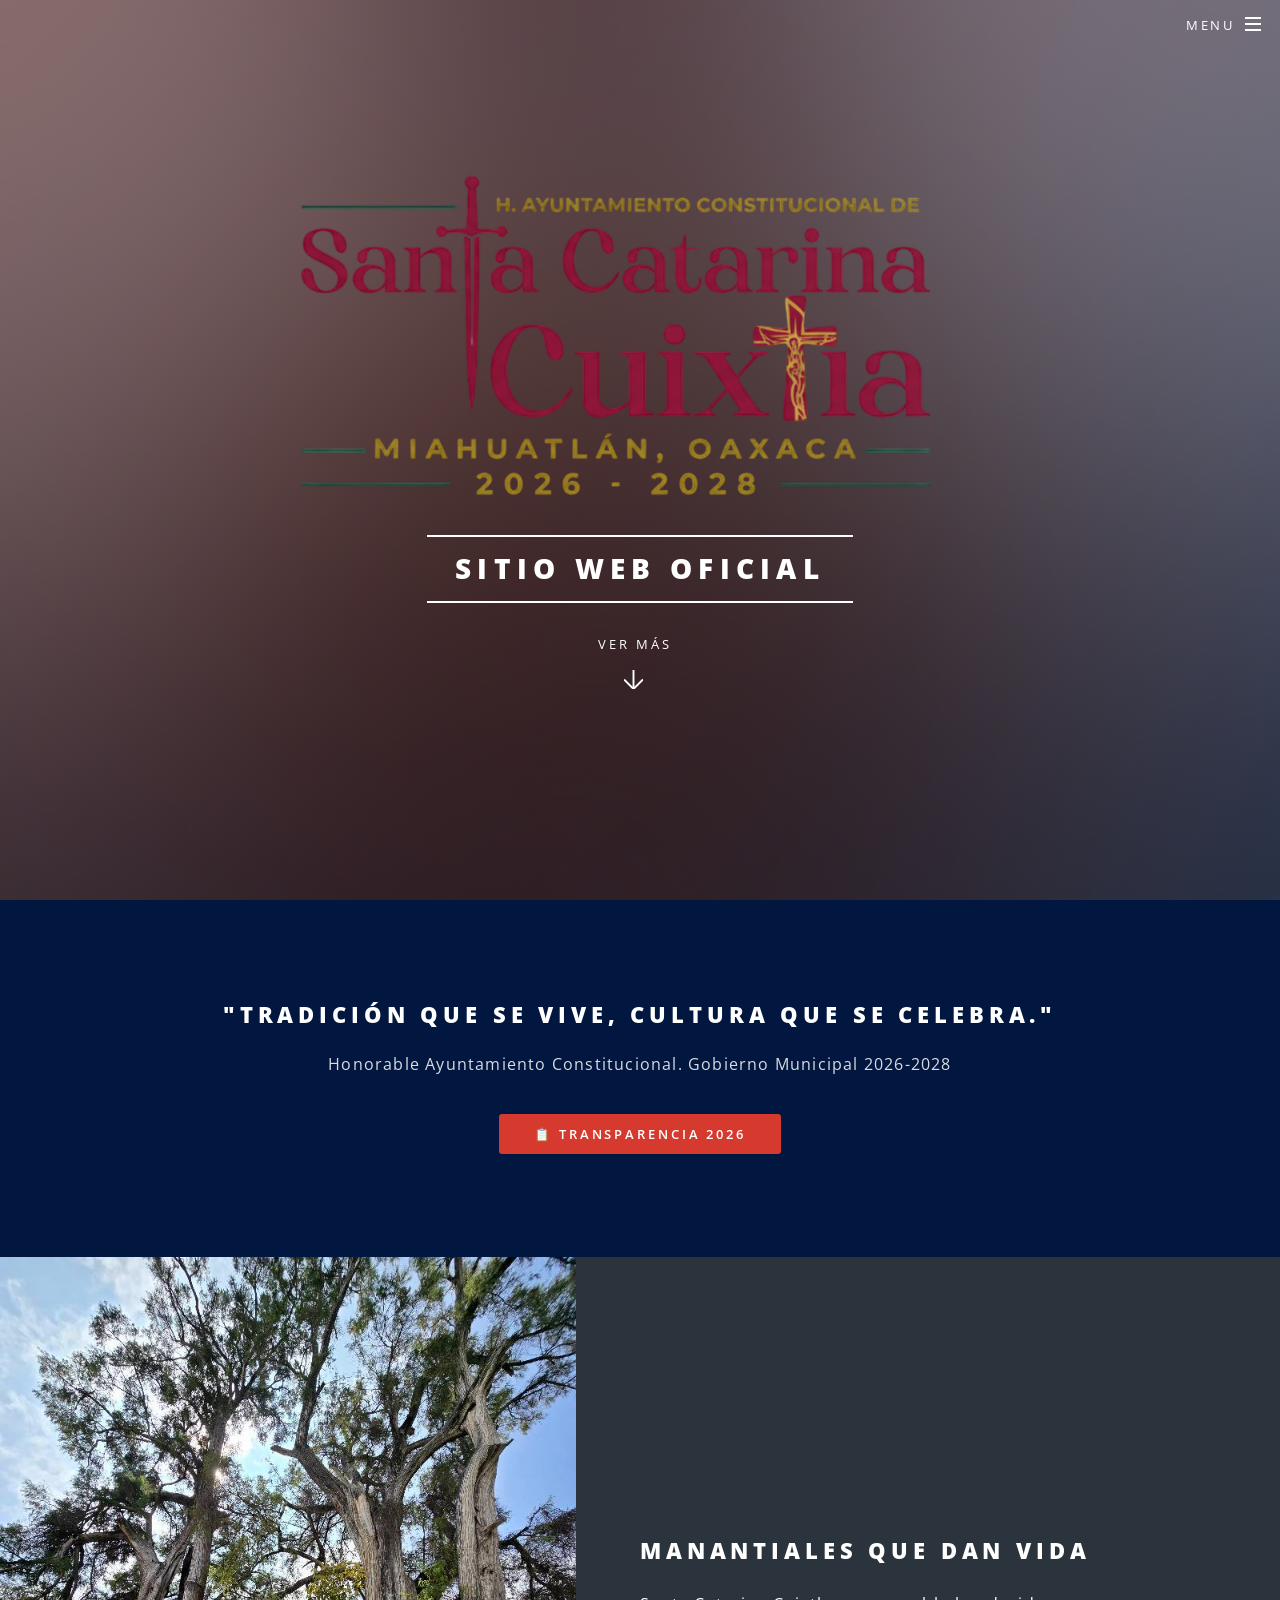
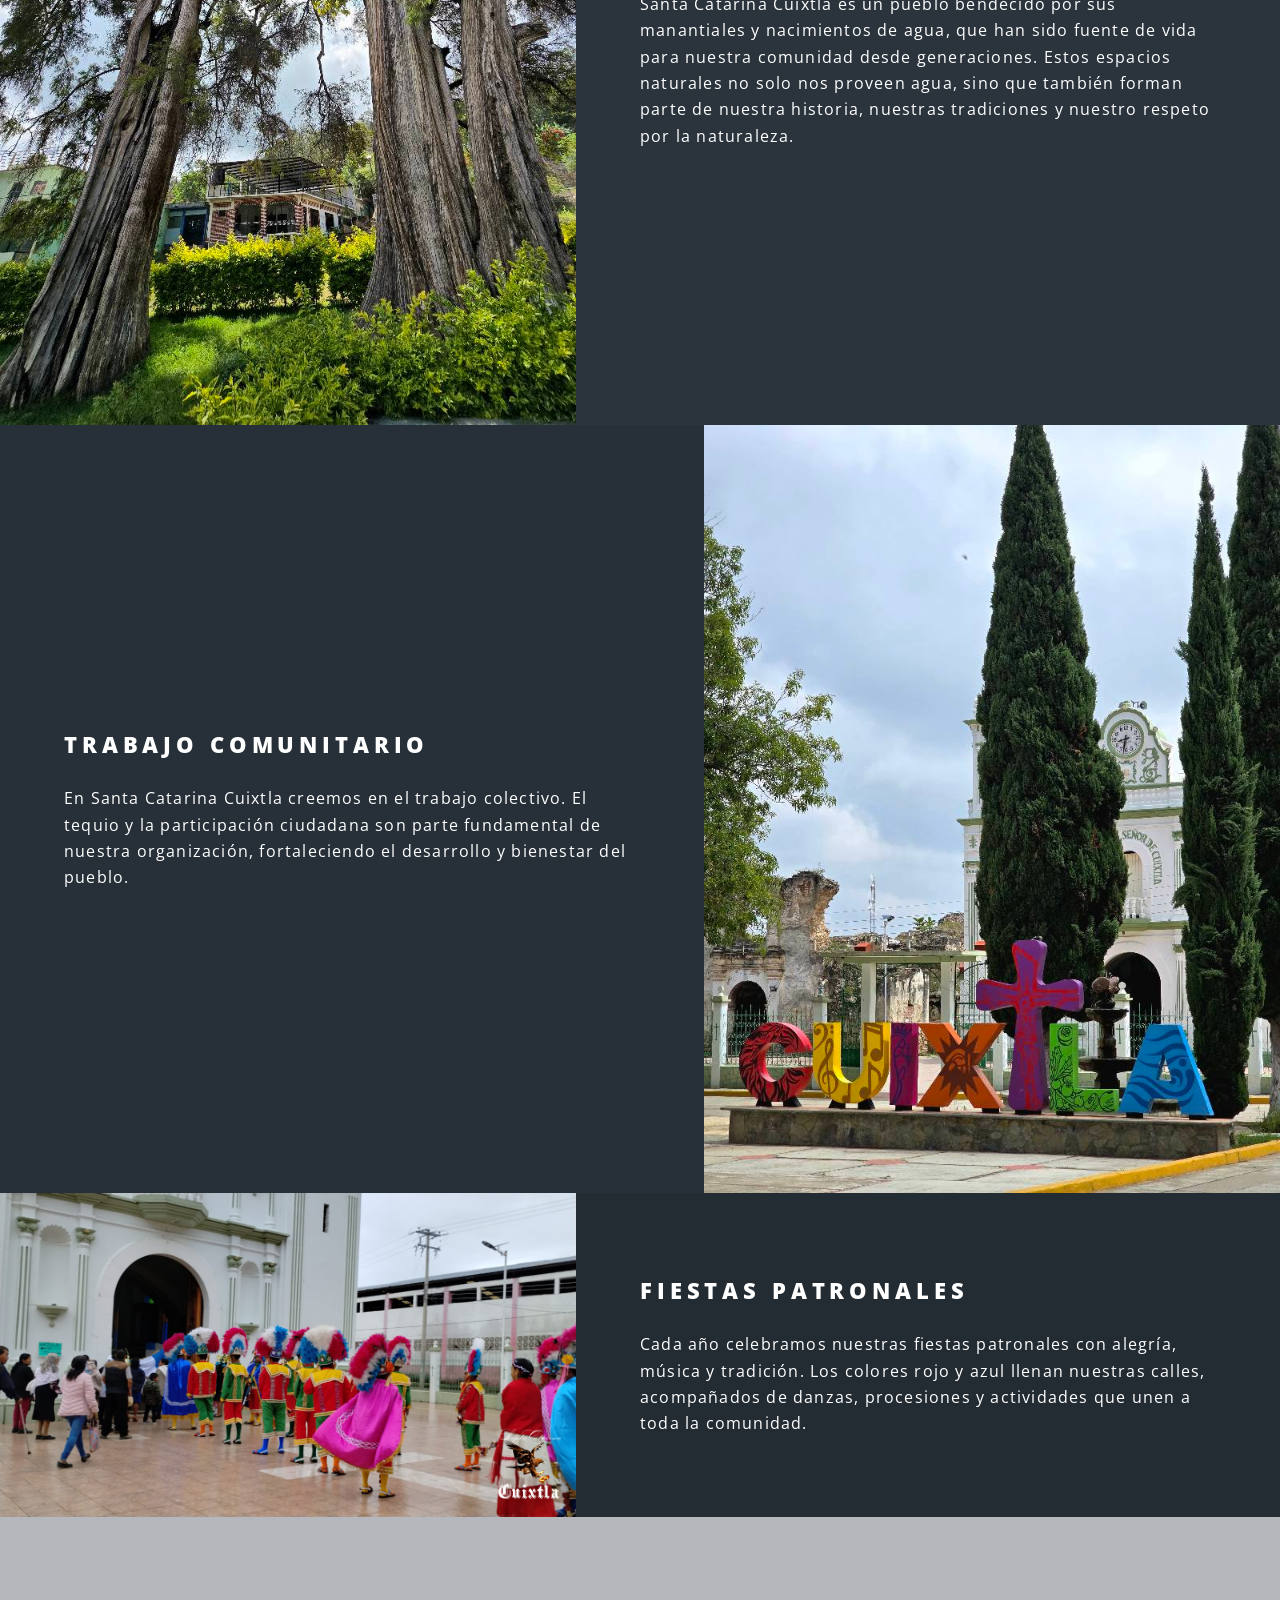
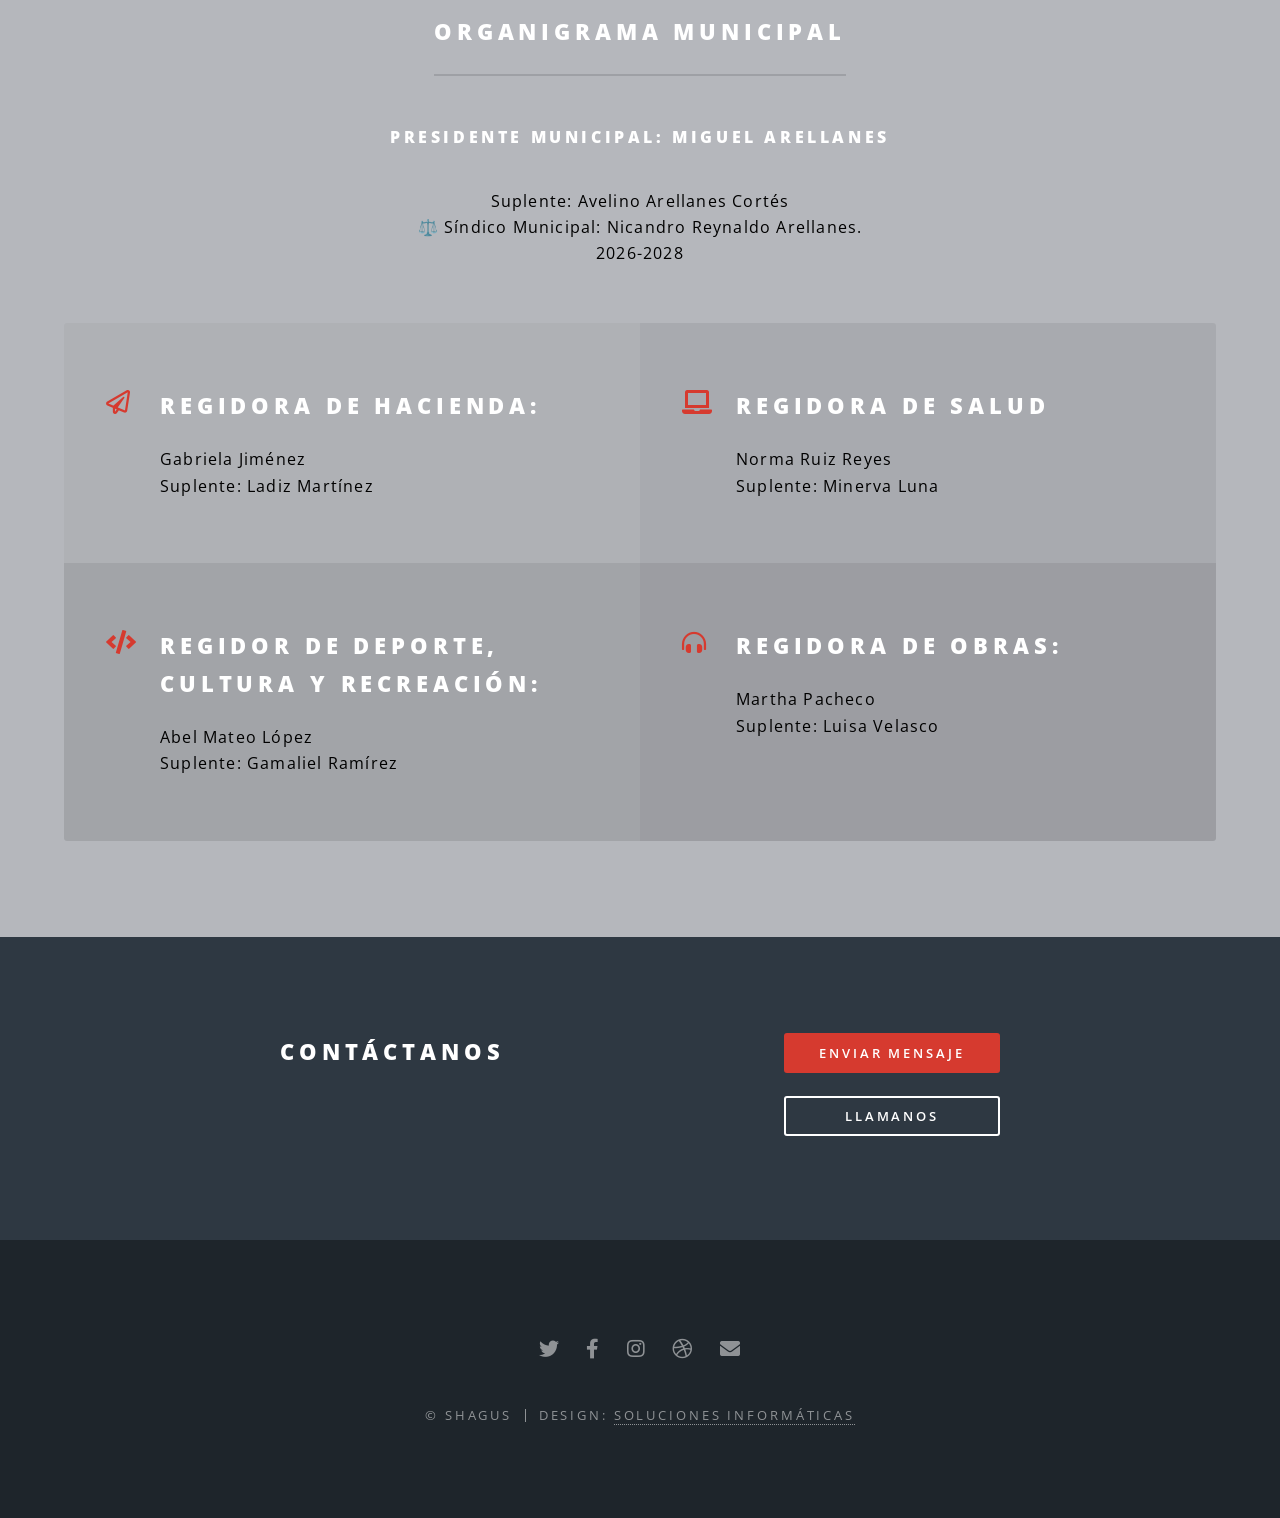
==== commit 86d37bcf: "transparencia" ====
--- a/index.html
+++ b/index.html
@@ -1,203 +1,191 @@
-<!DOCTYPE HTML>
-
-<html>
-	<head>
-		<title>Santa Catarina Cuixtla 2026-2028</title>
-		<meta charset="utf-8" />
-		<meta name="viewport" content="width=device-width, initial-scale=1, user-scalable=no" />
-		<link rel="stylesheet" href="assets/css/main.css" />
-		<noscript><link rel="stylesheet" href="assets/css/noscript.css" /></noscript>
-	</head>
-	<body class="landing is-preload">
-
-		<!-- Page Wrapper -->
-			<div id="page-wrapper">
-
-				<!-- Header -->
-					<header id="header" class="alt">
-						<h1><a href="index.html">Santa Catarina Cuixtla</a></h1>
-						<nav id="nav">
-							<ul>
-								<li class="special">
-									<a href="#menu" class="menuToggle"><span>Menu</span></a>
-									<div id="menu">
-										<ul>
-											<li><a href="index.html">INICIO</a></li>
-											<li><a href="transparencia.html">TRANSPARENCIA 2026</a></li>
-										
-										</ul>
-									</div>
-								</li>
-							</ul>
-						</nav>
-					</header>
-<section id="banner">
-
-  <video id="banner-video"
-         autoplay
-         muted
-         loop
-         playsinline
-         preload="auto"
-         poster="images/banner-poster.jpg">
-    <source src="assets/video/video.mp4" type="video/mp4">
-  </video>
-
-<div class="inner">
-
-  <!-- LOGO -->
-  <div class="logo-container">
-    <img src="images/logopro.png" alt="Logo Municipio de Santa Catarina Cuixtla" class="logo-municipio">
-  </div>
-  <h2>SITIO WEB OFICIAL</h2>
-<!-- <h2>SANTA CATARINA CUIXTLA</h2>
-  <p>GOBIERNO MUNICIPAL 2026-2028</p>
-    <ul class="actions special">
-    <li><a href="#one" class="button primary">CONOCER MÁS</a></li>
-  </ul>
--->
- 
-
-
-</div>
-
-  <a href="#one" class="more scrolly">VER MÁS</a>
-</section>
-
-				<!-- One -->
-					<section id="one" class="wrapper style1 special">
-						<div class="inner">
-							<header >
-								<h2>"Tradición que se vive, cultura que se celebra.”</h2>
-								<p>Honorable Ayuntamiento Constitucional. Gobierno Municipal 2026-2028</p>
-							</header>
-						
-						</div>
-					</section>
-
-				<!-- Two -->
-					<section id="two" class="wrapper alt style2">
-						<section class="spotlight">
-							<div class="image"><img src="images/pic01.jpg" alt="" /></div><div class="content">
-								<h2>MANANTIALES QUE DAN VIDA</h2>
-								<p>Santa Catarina Cuixtla es un pueblo bendecido por sus manantiales y nacimientos de agua,
-que han sido fuente de vida para nuestra comunidad desde generaciones. 
-Estos espacios naturales no solo nos proveen agua, sino que también forman parte de nuestra
-historia, nuestras tradiciones y nuestro respeto por la naturaleza.
-
-</p>
-							</div>
-						</section>
-						<section class="spotlight">
-							<div class="image"><img src="images/pic02.jpg" alt="" /></div><div class="content">
-								
-								
-								<h2>TRABAJO COMUNITARIO</h2>
-								<p>	En Santa Catarina Cuixtla creemos en el trabajo colectivo. 
-					El tequio y la participación ciudadana son parte fundamental 
-					de nuestra organización, fortaleciendo el desarrollo y bienestar del pueblo</p>
-							</div>
-						</section>
-						<section class="spotlight">
-							<div class="image"><img src="images/pic03.jpg" alt="" /></div><div class="content">
-										<h2>FIESTAS PATRONALES</h2>
-								<p> Cada año celebramos nuestras fiestas patronales con alegría, música y tradición. 
-Los colores rojo y azul llenan nuestras calles, acompañados de danzas, 
-procesiones y actividades que unen a toda la comunidad.</p>
-							</div>							
-								
-							</div>
-						</section>
-					</section>
-
-				<!-- Three -->
-					<section id="three" class="wrapper style3 special">
-						<div class="inner">
-							<header class="major">
-								<h2>ORGANIGRAMA MUNICIPAL</h2>
-							<p style="color: black;">
-						<h1>Presidente Municipal: Miguel Arellanes</h1>
-						<br>Suplente: Avelino Arellanes Cortés
-						<br>⚖️ Síndico Municipal: Nicandro Reynaldo Arellanes.
-						<br>2026-2028
-						</p>
-							</header>
-							<ul class="features">
-								<li class="icon fa-paper-plane">
-									<h2>Regidora de Hacienda:</h2>
-									<p> Gabriela Jiménez <br>
-										Suplente: Ladiz Martínez
-									</p>
-								</li>
-								<li class="icon solid fa-laptop">
-									<h2>Regidora de Salud</h2>
-									<p>  Norma Ruiz Reyes<br>
-									 	 Suplente: Minerva Luna
-									</p>
-								</li>
-								<li class="icon solid fa-code">
-									<h2>Regidor de Deporte, Cultura y Recreación:</h2>
-									<p> Abel Mateo López<br>
-										Suplente: Gamaliel Ramírez
-									</p>
-								</li>
-								<li class="icon solid fa-headphones-alt">
-									<h2> Regidora de Obras: </h2>
-									<p>Martha Pacheco<br>
-										Suplente: Luisa Velasco
-									</p>
-								</li>
-								
-							</ul>
-						</div>
-					</section>
-
-				<!-- CTA -->
-					<section id="cta" class="wrapper style4">
-						<div class="inner">
-							<header>
-								<h2>CONTÁCTANOS</h2>
-							
-							</header>
-							<ul class="actions stacked">
-								<li><a href="#" class="button fit primary">Enviar mensaje</a></li>
-								<li><a href="#" class="button fit">Llamanos</a></li>
-							</ul>
-						</div>
-					</section>
-
-				<!-- Footer -->
-					<footer id="footer">
-						<ul class="icons">
-							<li><a href="#" class="icon brands fa-twitter"><span class="label">Twitter</span></a></li>
-							<li><a href="#" class="icon brands fa-facebook-f"><span class="label">Facebook</span></a></li>
-							<li><a href="#" class="icon brands fa-instagram"><span class="label">Instagram</span></a></li>
-							<li><a href="#" class="icon brands fa-dribbble"><span class="label">Dribbble</span></a></li>
-							<li><a href="#" class="icon solid fa-envelope"><span class="label">Email</span></a></li>
-						</ul>
-						<ul class="copyright">
-							<li>&copy; SHAGUS</li><li>Design: <a href=""> Soluciones Informáticas</a></li>
-						</ul>
-					</footer>
-
-			</div>
-
-		<!-- Scripts -->
-			<script src="assets/js/jquery.min.js"></script>
-			<script src="assets/js/jquery.scrollex.min.js"></script>
-			<script src="assets/js/jquery.scrolly.min.js"></script>
-			<script src="assets/js/browser.min.js"></script>
-			<script src="assets/js/breakpoints.min.js"></script>
-			<script src="assets/js/util.js"></script>
-			<script src="assets/js/main.js"></script>
-<script>
-  window.addEventListener("load", function () {
-    const v = document.getElementById("banner-video");
-    if (!v) return;
-    v.muted = true; // asegura autoplay
-    const p = v.play();
-    if (p && typeof p.catch === "function") p.catch(() => {});
-  });
-</script>
-	</body>
-</html>+<!DOCTYPE HTML>
+
+<html>
+	<head>
+		<title>Santa Catarina Cuixtla 2026-2028</title>
+		<meta charset="utf-8" />
+		<meta name="viewport" content="width=device-width, initial-scale=1, user-scalable=no" />
+		<link rel="stylesheet" href="assets/css/main.css" />
+		<noscript><link rel="stylesheet" href="assets/css/noscript.css" /></noscript>
+	</head>
+	<body class="landing is-preload">
+
+		<!-- Page Wrapper -->
+			<div id="page-wrapper">
+
+				<!-- Header -->
+					<header id="header" class="alt">
+						<h1><a href="index.html">Santa Catarina Cuixtla</a></h1>
+						<nav id="nav">
+							<ul>
+								<li class="special">
+									<a href="#menu" class="menuToggle"><span>Menu</span></a>
+									<div id="menu">
+										<ul>
+											<li><a href="index.html">INICIO</a></li>
+											<li><a href="transparencia.html">TRANSPARENCIA 2026</a></li>
+										</ul>
+									</div>
+								</li>
+							</ul>
+						</nav>
+					</header>
+
+				<!-- Banner -->
+				<section id="banner">
+
+				  <video id="banner-video"
+				         autoplay
+				         muted
+				         loop
+				         playsinline
+				         preload="auto"
+				         poster="images/banner-poster.jpg">
+				    <source src="assets/video/video.mp4" type="video/mp4">
+				  </video>
+
+				<div class="inner">
+
+				  <!-- LOGO -->
+				  <div class="logo-container">
+				    <img src="images/logopro.png" alt="Logo Municipio de Santa Catarina Cuixtla" class="logo-municipio">
+				  </div>
+				  <h2>SITIO WEB OFICIAL</h2>
+
+				</div>
+
+				  <a href="#one" class="more scrolly">VER MÁS</a>
+				</section>
+
+				<!-- One -->
+					<section id="one" class="wrapper style1 special">
+						<div class="inner">
+							<header>
+								<h2>"Tradición que se vive, cultura que se celebra."</h2>
+								<p>Honorable Ayuntamiento Constitucional. Gobierno Municipal 2026-2028</p>
+							</header>
+							<!-- BOTÓN TRANSPARENCIA -->
+							<ul class="actions special">
+								<li><a href="transparencia.html" class="button primary">📋 TRANSPARENCIA 2026</a></li>
+							</ul>
+						</div>
+					</section>
+
+				<!-- Two -->
+					<section id="two" class="wrapper alt style2">
+						<section class="spotlight">
+							<div class="image"><img src="images/pic01.jpg" alt="" /></div><div class="content">
+								<h2>MANANTIALES QUE DAN VIDA</h2>
+								<p>Santa Catarina Cuixtla es un pueblo bendecido por sus manantiales y nacimientos de agua,
+que han sido fuente de vida para nuestra comunidad desde generaciones. 
+Estos espacios naturales no solo nos proveen agua, sino que también forman parte de nuestra
+historia, nuestras tradiciones y nuestro respeto por la naturaleza.</p>
+							</div>
+						</section>
+						<section class="spotlight">
+							<div class="image"><img src="images/pic02.jpg" alt="" /></div><div class="content">
+								<h2>TRABAJO COMUNITARIO</h2>
+								<p>En Santa Catarina Cuixtla creemos en el trabajo colectivo. 
+					El tequio y la participación ciudadana son parte fundamental 
+					de nuestra organización, fortaleciendo el desarrollo y bienestar del pueblo.</p>
+							</div>
+						</section>
+						<section class="spotlight">
+							<div class="image"><img src="images/pic03.jpg" alt="" /></div><div class="content">
+								<h2>FIESTAS PATRONALES</h2>
+								<p>Cada año celebramos nuestras fiestas patronales con alegría, música y tradición. 
+Los colores rojo y azul llenan nuestras calles, acompañados de danzas, 
+procesiones y actividades que unen a toda la comunidad.</p>
+							</div>
+						</section>
+					</section>
+
+				<!-- Three -->
+					<section id="three" class="wrapper style3 special">
+						<div class="inner">
+							<header class="major">
+								<h2>ORGANIGRAMA MUNICIPAL</h2>
+								<p style="color: black;">
+								<h1>Presidente Municipal: Miguel Arellanes</h1>
+								<br>Suplente: Avelino Arellanes Cortés
+								<br>⚖️ Síndico Municipal: Nicandro Reynaldo Arellanes.
+								<br>2026-2028
+								</p>
+							</header>
+							<ul class="features">
+								<li class="icon fa-paper-plane">
+									<h2>Regidora de Hacienda:</h2>
+									<p>Gabriela Jiménez <br>
+										Suplente: Ladiz Martínez
+									</p>
+								</li>
+								<li class="icon solid fa-laptop">
+									<h2>Regidora de Salud</h2>
+									<p>Norma Ruiz Reyes<br>
+									 	Suplente: Minerva Luna
+									</p>
+								</li>
+								<li class="icon solid fa-code">
+									<h2>Regidor de Deporte, Cultura y Recreación:</h2>
+									<p>Abel Mateo López<br>
+										Suplente: Gamaliel Ramírez
+									</p>
+								</li>
+								<li class="icon solid fa-headphones-alt">
+									<h2>Regidora de Obras:</h2>
+									<p>Martha Pacheco<br>
+										Suplente: Luisa Velasco
+									</p>
+								</li>
+							</ul>
+						</div>
+					</section>
+
+				<!-- CTA -->
+					<section id="cta" class="wrapper style4">
+						<div class="inner">
+							<header>
+								<h2>CONTÁCTANOS</h2>
+							</header>
+							<ul class="actions stacked">
+								<li><a href="#" class="button fit primary">Enviar mensaje</a></li>
+								<li><a href="#" class="button fit">Llamanos</a></li>
+							</ul>
+						</div>
+					</section>
+
+				<!-- Footer -->
+					<footer id="footer">
+						<ul class="icons">
+							<li><a href="#" class="icon brands fa-twitter"><span class="label">Twitter</span></a></li>
+							<li><a href="#" class="icon brands fa-facebook-f"><span class="label">Facebook</span></a></li>
+							<li><a href="#" class="icon brands fa-instagram"><span class="label">Instagram</span></a></li>
+							<li><a href="#" class="icon brands fa-dribbble"><span class="label">Dribbble</span></a></li>
+							<li><a href="#" class="icon solid fa-envelope"><span class="label">Email</span></a></li>
+						</ul>
+						<ul class="copyright">
+							<li>&copy; SHAGUS</li><li>Design: <a href="">Soluciones Informáticas</a></li>
+						</ul>
+					</footer>
+
+			</div>
+
+		<!-- Scripts -->
+			<script src="assets/js/jquery.min.js"></script>
+			<script src="assets/js/jquery.scrollex.min.js"></script>
+			<script src="assets/js/jquery.scrolly.min.js"></script>
+			<script src="assets/js/browser.min.js"></script>
+			<script src="assets/js/breakpoints.min.js"></script>
+			<script src="assets/js/util.js"></script>
+			<script src="assets/js/main.js"></script>
+			<script>
+			  window.addEventListener("load", function () {
+			    const v = document.getElementById("banner-video");
+			    if (!v) return;
+			    v.muted = true;
+			    const p = v.play();
+			    if (p && typeof p.catch === "function") p.catch(() => {});
+			  });
+			</script>
+	</body>
+</html>
--- a/assets/css/main.css
+++ b/assets/css/main.css
@@ -4157,4 +4157,16 @@
 
 /* Asegura que el video quede debajo del overlay */
 #banner #banner-video { z-index: 0; }
-#banner .inner, #banner .more { z-index: 2; }+#banner .inner, #banner .more { z-index: 2; }
+
+.hero-overlay {
+  position: absolute;
+  inset: 0;
+  background: rgba(0, 0, 0, 0.45); /* ajusta intensidad */
+  z-index: 1;
+}
+
+.inner {
+  position: relative;
+  z-index: 2;
+}
